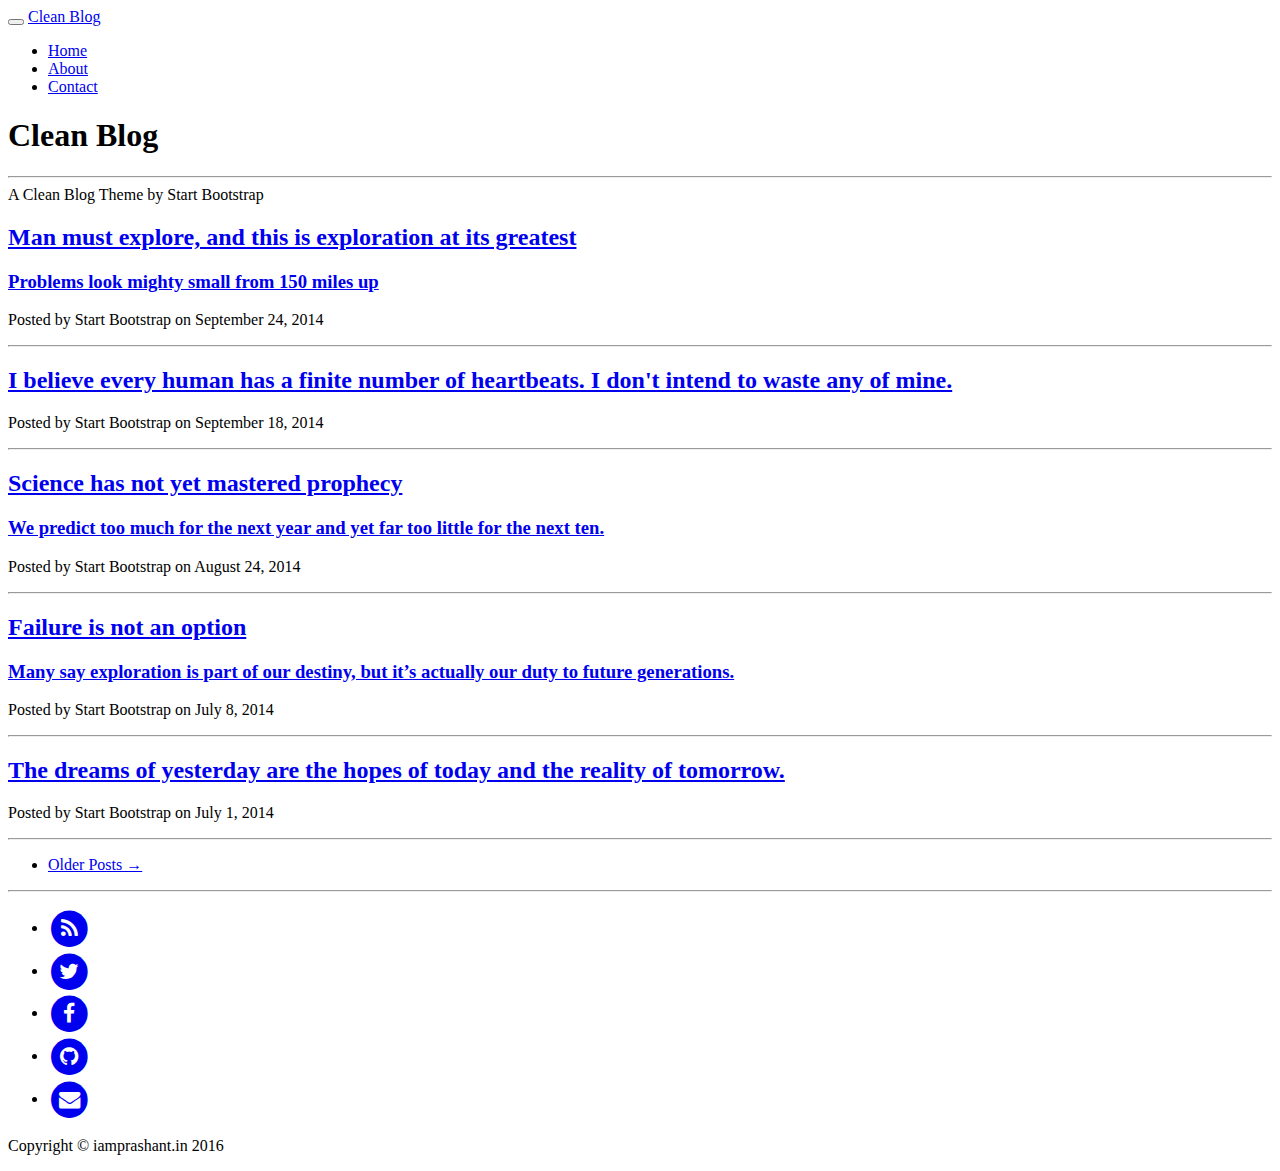
==== index.html @ 158d16aa "started with jekll" ====
<!DOCTYPE html>
<html lang="en">

<head>

    <meta charset="utf-8">
    <meta http-equiv="X-UA-Compatible" content="IE=edge">
    <meta name="viewport" content="width=device-width, initial-scale=1">
    <meta name="description" content="Write your site description here. It will be used as your sites meta description as well!">

    <title>Clean Blog</title>

    <link rel="canonical" href="http://iamprashant.in/iamprashant.github.io/">

    <!-- Bootstrap Core CSS -->
    <link rel="stylesheet" href="/iamprashant.github.io/css/bootstrap.min.css">

    <!-- Custom CSS -->
    <link rel="stylesheet" href="/iamprashant.github.io/css/clean-blog.css">

    <!-- Pygments Github CSS -->
    <link rel="stylesheet" href="/iamprashant.github.io/css/syntax.css">

    <!-- Custom Fonts -->
    <link href="//maxcdn.bootstrapcdn.com/font-awesome/4.3.0/css/font-awesome.min.css" rel="stylesheet" type="text/css">
    <link href='//fonts.googleapis.com/css?family=Lora:400,700,400italic,700italic' rel='stylesheet' type='text/css'>
    <link href='//fonts.googleapis.com/css?family=Open+Sans:300italic,400italic,600italic,700italic,800italic,400,300,600,700,800' rel='stylesheet' type='text/css'>

    <!-- HTML5 Shim and Respond.js IE8 support of HTML5 elements and media queries -->
    <!-- WARNING: Respond.js doesn't work if you view the page via file:// -->
    <!--[if lt IE 9]>
        <script src="https://oss.maxcdn.com/libs/html5shiv/3.7.0/html5shiv.js"></script>
        <script src="https://oss.maxcdn.com/libs/respond.js/1.4.2/respond.min.js"></script>
    <![endif]-->

    <link type="application/atom+xml" rel="alternate" href="http://iamprashant.in/feed.xml" title="" />

</head>


<body>

    <!-- Navigation -->
<nav class="navbar navbar-default navbar-custom navbar-fixed-top">
    <div class="container-fluid">
        <!-- Brand and toggle get grouped for better mobile display -->
        <div class="navbar-header page-scroll">
            <button type="button" class="navbar-toggle" data-toggle="collapse" data-target="#bs-example-navbar-collapse-1">
                <span class="sr-only">Toggle navigation</span>
                <span class="icon-bar"></span>
                <span class="icon-bar"></span>
                <span class="icon-bar"></span>
            </button>
            <a class="navbar-brand" href="/iamprashant.github.io/">Clean Blog</a>
        </div>

        <!-- Collect the nav links, forms, and other content for toggling -->
        <div class="collapse navbar-collapse" id="bs-example-navbar-collapse-1">
            <ul class="nav navbar-nav navbar-right">
                <li>
                    <a href="/iamprashant.github.io/">Home</a>
                </li>
                
				
                <li>
                    <a href="/iamprashant.github.io/about/">About</a>
                </li>
				
                
				
                <li>
                    <a href="/iamprashant.github.io/contact/">Contact</a>
                </li>
				
                
            </ul>
        </div>
        <!-- /.navbar-collapse -->
    </div>
    <!-- /.container -->
</nav>


    <!-- Page Header -->
<header class="intro-header" style="background-image: url('/iamprashant.github.io/img/home-bg.jpg')">
    <div class="container">
        <div class="row">
            <div class="col-lg-8 col-lg-offset-2 col-md-10 col-md-offset-1">
                <div class="site-heading">
                    <h1>Clean Blog</h1>
                    <hr class="small">
                    <span class="subheading">A Clean Blog Theme by Start Bootstrap</span>
                </div>
            </div>
        </div>
    </div>
</header>

<!-- Main Content -->
<div class="container">
	<div class="row">
		<div class="col-lg-8 col-lg-offset-2 col-md-10 col-md-offset-1">
			
<div class="post-preview">
    <a href="/iamprashant.github.io/2014/09/24/man-must-explore/">
        <h2 class="post-title">            Man must explore, and this is exploration at its greatest
        </h2>
        
        <h3 class="post-subtitle">
            Problems look mighty small from 150 miles up
        </h3>
        
    </a>
    <p class="post-meta">Posted by Start Bootstrap on September 24, 2014</p>
</div>
<hr>

<div class="post-preview">
    <a href="/iamprashant.github.io/2014/09/18/i-believe/">
        <h2 class="post-title">            I believe every human has a finite number of heartbeats. I don't intend to waste any of mine.
        </h2>
        
    </a>
    <p class="post-meta">Posted by Start Bootstrap on September 18, 2014</p>
</div>
<hr>

<div class="post-preview">
    <a href="/iamprashant.github.io/2014/08/24/science-has-not-yet-mastered-prophecy/">
        <h2 class="post-title">            Science has not yet mastered prophecy
        </h2>
        
        <h3 class="post-subtitle">
            We predict too much for the next year and yet far too little for the next ten.
        </h3>
        
    </a>
    <p class="post-meta">Posted by Start Bootstrap on August 24, 2014</p>
</div>
<hr>

<div class="post-preview">
    <a href="/iamprashant.github.io/2014/07/08/failure-is-not-an-option/">
        <h2 class="post-title">            Failure is not an option
        </h2>
        
        <h3 class="post-subtitle">
            Many say exploration is part of our destiny, but it’s actually our duty to future generations.
        </h3>
        
    </a>
    <p class="post-meta">Posted by Start Bootstrap on July 8, 2014</p>
</div>
<hr>

<div class="post-preview">
    <a href="/iamprashant.github.io/2014/07/01/dreams/">
        <h2 class="post-title">            The dreams of yesterday are the hopes of today and the reality of tomorrow.
        </h2>
        
    </a>
    <p class="post-meta">Posted by Start Bootstrap on July 1, 2014</p>
</div>
<hr>


<!-- Pager -->

<ul class="pager">
    
    
    <li class="next">
        <a href="/iamprashant.github.io/page2">Older Posts &rarr;</a>
    </li>
    
</ul>


		</div>
	</div>
</div>

<hr>


    <!-- Footer -->
<footer>
    <div class="container">
        <div class="row">
            <div class="col-lg-8 col-lg-offset-2 col-md-10 col-md-offset-1">
                <ul class="list-inline text-center">
                    <li>
                        <a href="/iamprashant.github.io/feed.xml">
                            <span class="fa-stack fa-lg">
                                <i class="fa fa-circle fa-stack-2x"></i>
                                <i class="fa fa-rss fa-stack-1x fa-inverse"></i>
                            </span>
                        </a>
                    </li>
                    
                    <li>
                        <a href="https://twitter.com/prashant10292">
                            <span class="fa-stack fa-lg">
                                <i class="fa fa-circle fa-stack-2x"></i>
                                <i class="fa fa-twitter fa-stack-1x fa-inverse"></i>
                            </span>
                        </a>
                    </li>
                    
                    
                    <li>
                        <a href="https://www.facebook.com/prashant10292">
                            <span class="fa-stack fa-lg">
                                <i class="fa fa-circle fa-stack-2x"></i>
                                <i class="fa fa-facebook fa-stack-1x fa-inverse"></i>
                            </span>
                        </a>
                    </li>
                    
                    
                    <li>
                        <a href="https://github.com/iamprashant">
                            <span class="fa-stack fa-lg">
                                <i class="fa fa-circle fa-stack-2x"></i>
                                <i class="fa fa-github fa-stack-1x fa-inverse"></i>
                            </span>
                        </a>
                    </li>
                    
                    
                    <li>
                        <a href="mailto:me@iamprashant.in">
                            <span class="fa-stack fa-lg">
                                <i class="fa fa-circle fa-stack-2x"></i>
                                <i class="fa fa-envelope fa-stack-1x fa-inverse"></i>
                            </span>
                        </a>
                    </li>
                    
                </ul>
                <p class="copyright text-muted">Copyright &copy; iamprashant.in 2016</p>
            </div>
        </div>
    </div>
</footer>

<!-- jQuery -->
<script src="/iamprashant.github.io/js/jquery.min.js "></script>

<!-- Bootstrap Core JavaScript -->
<script src="/iamprashant.github.io/js/bootstrap.min.js "></script>

<!-- Custom Theme JavaScript -->
<script src="/iamprashant.github.io/js/clean-blog.min.js "></script>


</body>

</html>
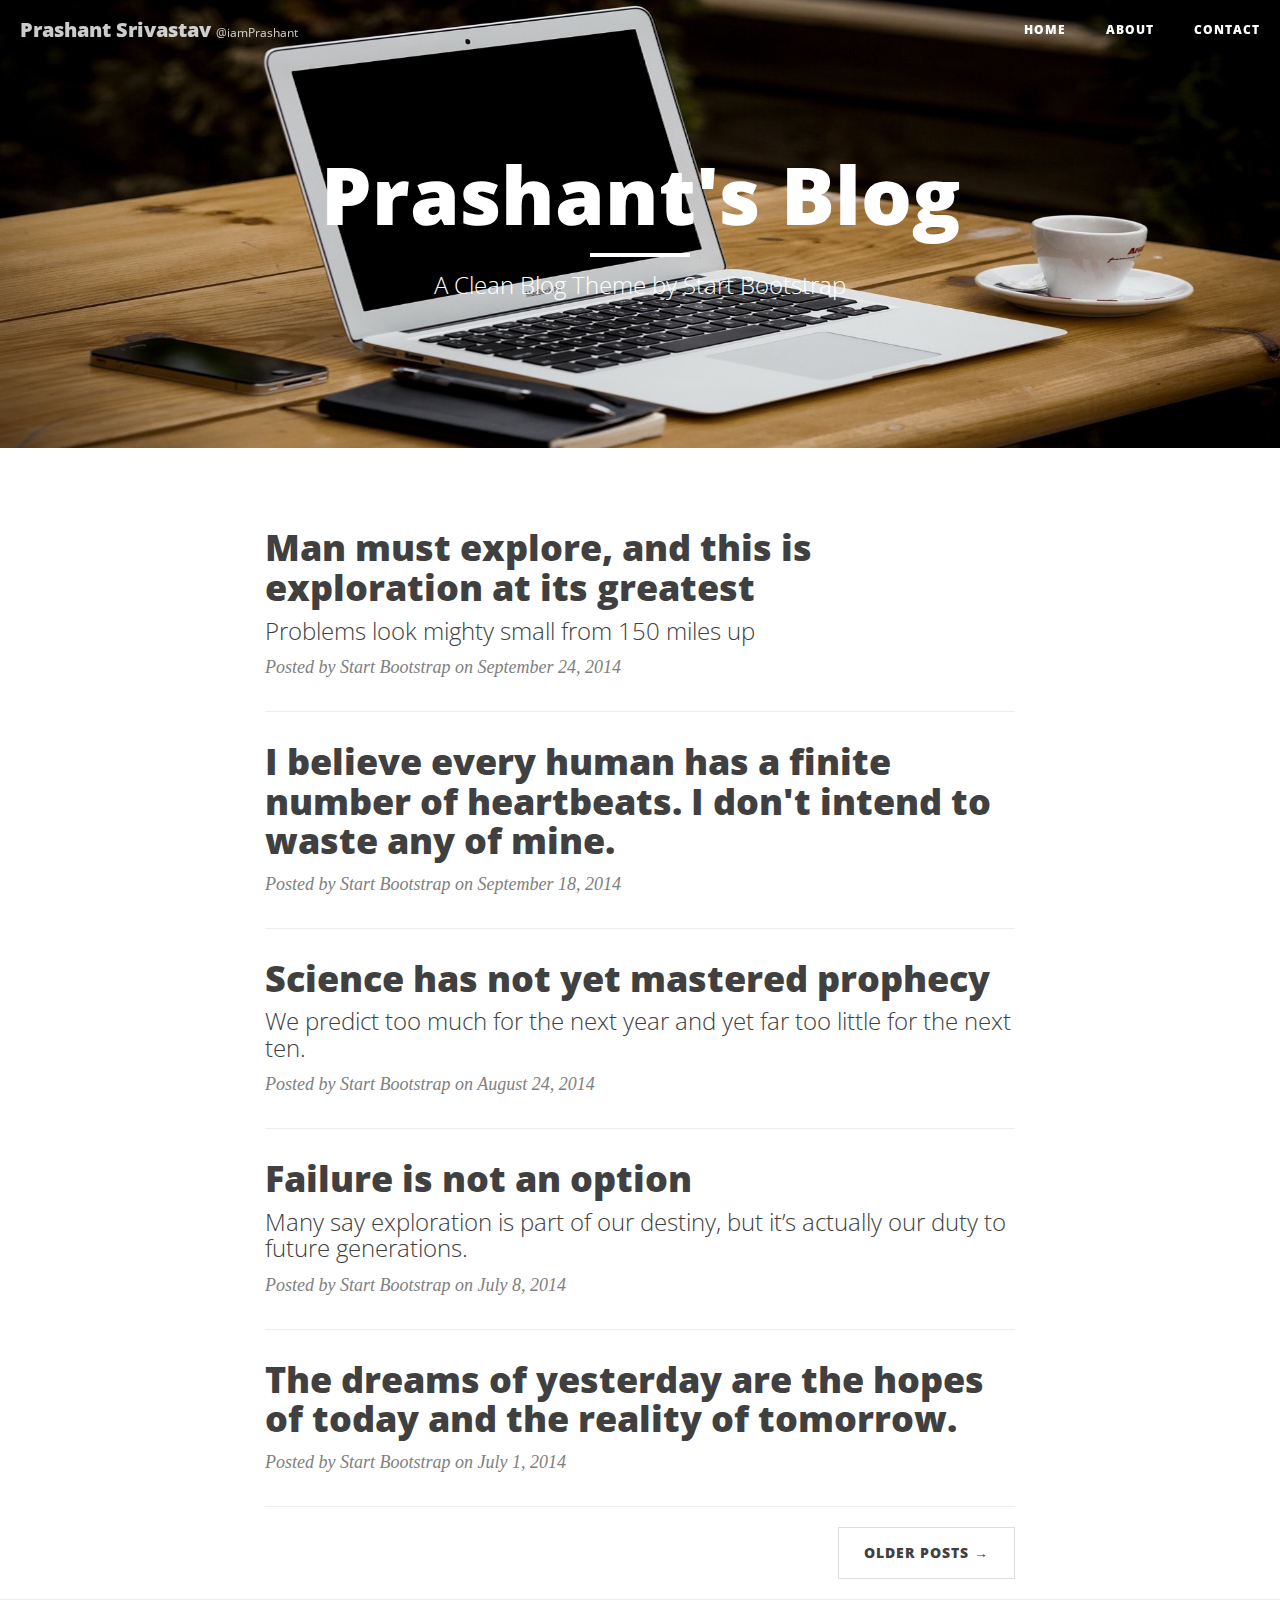
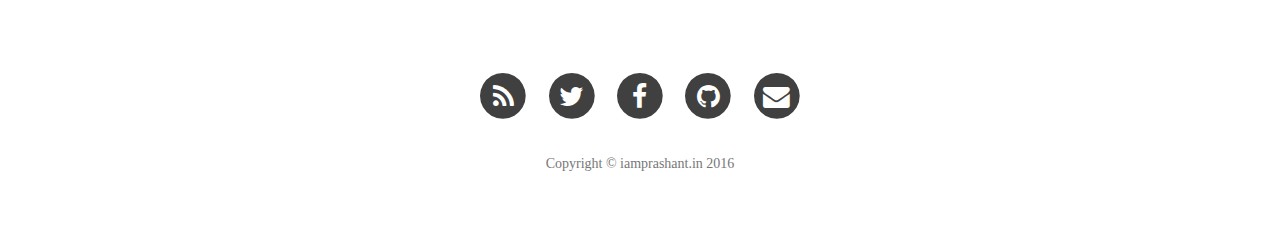
==== commit b0a0dd98: "added init" ====
--- a/index.html
+++ b/index.html
@@ -8,24 +8,24 @@
     <meta name="viewport" content="width=device-width, initial-scale=1">
     <meta name="description" content="Write your site description here. It will be used as your sites meta description as well!">
 
-    <title>Clean Blog</title>
-
-    <link rel="canonical" href="http://iamprashant.in/iamprashant.github.io/">
-
+    <title>Prashant's Blog</title>
+
+    <link rel="canonical" href="http://iamprashant.in/">
+
+    
     <!-- Bootstrap Core CSS -->
-    <link rel="stylesheet" href="/iamprashant.github.io/css/bootstrap.min.css">
+    <link href="https://maxcdn.bootstrapcdn.com/bootstrap/3.3.6/css/bootstrap.min.css" rel="stylesheet">
 
     <!-- Custom CSS -->
-    <link rel="stylesheet" href="/iamprashant.github.io/css/clean-blog.css">
+    <link rel="stylesheet" href="/css/clean-blog.css">
 
     <!-- Pygments Github CSS -->
-    <link rel="stylesheet" href="/iamprashant.github.io/css/syntax.css">
+    <link rel="stylesheet" href="/css/syntax.css">
 
     <!-- Custom Fonts -->
     <link href="//maxcdn.bootstrapcdn.com/font-awesome/4.3.0/css/font-awesome.min.css" rel="stylesheet" type="text/css">
-    <link href='//fonts.googleapis.com/css?family=Lora:400,700,400italic,700italic' rel='stylesheet' type='text/css'>
-    <link href='//fonts.googleapis.com/css?family=Open+Sans:300italic,400italic,600italic,700italic,800italic,400,300,600,700,800' rel='stylesheet' type='text/css'>
-
+    <link href="http://fonts.googleapis.com/css?family=Montserrat:400,700" rel="stylesheet" type="text/css">
+    <link href="http://fonts.googleapis.com/css?family=Open+Sans:300,400italic,700italic,400,700" rel="stylesheet" type="text/css">
     <!-- HTML5 Shim and Respond.js IE8 support of HTML5 elements and media queries -->
     <!-- WARNING: Respond.js doesn't work if you view the page via file:// -->
     <!--[if lt IE 9]>
@@ -51,25 +51,25 @@
                 <span class="icon-bar"></span>
                 <span class="icon-bar"></span>
             </button>
-            <a class="navbar-brand" href="/iamprashant.github.io/">Clean Blog</a>
+            <a class="navbar-brand" href="/" style="font-size: 1em">Prashant Srivastav <small style="font-weight: normal;font-size: 60%">@iamPrashant</small></a>
         </div>
 
         <!-- Collect the nav links, forms, and other content for toggling -->
         <div class="collapse navbar-collapse" id="bs-example-navbar-collapse-1">
             <ul class="nav navbar-nav navbar-right">
                 <li>
-                    <a href="/iamprashant.github.io/">Home</a>
+                    <a href="/">Home</a>
                 </li>
                 
 				
                 <li>
-                    <a href="/iamprashant.github.io/about/">About</a>
+                    <a href="/about/">About</a>
                 </li>
 				
                 
 				
                 <li>
-                    <a href="/iamprashant.github.io/contact/">Contact</a>
+                    <a href="/contact/">Contact</a>
                 </li>
 				
                 
@@ -82,12 +82,12 @@
 
 
     <!-- Page Header -->
-<header class="intro-header" style="background-image: url('/iamprashant.github.io/img/home-bg.jpg')">
+<header class="intro-header" style="background-image: url('/img/home-bg.jpg')">
     <div class="container">
         <div class="row">
             <div class="col-lg-8 col-lg-offset-2 col-md-10 col-md-offset-1">
                 <div class="site-heading">
-                    <h1>Clean Blog</h1>
+                    <h1>Prashant's Blog</h1>
                     <hr class="small">
                     <span class="subheading">A Clean Blog Theme by Start Bootstrap</span>
                 </div>
@@ -102,7 +102,7 @@
 		<div class="col-lg-8 col-lg-offset-2 col-md-10 col-md-offset-1">
 			
 <div class="post-preview">
-    <a href="/iamprashant.github.io/2014/09/24/man-must-explore/">
+    <a href="/2014/09/24/man-must-explore/">
         <h2 class="post-title">            Man must explore, and this is exploration at its greatest
         </h2>
         
@@ -116,7 +116,7 @@
 <hr>
 
 <div class="post-preview">
-    <a href="/iamprashant.github.io/2014/09/18/i-believe/">
+    <a href="/2014/09/18/i-believe/">
         <h2 class="post-title">            I believe every human has a finite number of heartbeats. I don't intend to waste any of mine.
         </h2>
         
@@ -126,7 +126,7 @@
 <hr>
 
 <div class="post-preview">
-    <a href="/iamprashant.github.io/2014/08/24/science-has-not-yet-mastered-prophecy/">
+    <a href="/2014/08/24/science-has-not-yet-mastered-prophecy/">
         <h2 class="post-title">            Science has not yet mastered prophecy
         </h2>
         
@@ -140,7 +140,7 @@
 <hr>
 
 <div class="post-preview">
-    <a href="/iamprashant.github.io/2014/07/08/failure-is-not-an-option/">
+    <a href="/2014/07/08/failure-is-not-an-option/">
         <h2 class="post-title">            Failure is not an option
         </h2>
         
@@ -154,7 +154,7 @@
 <hr>
 
 <div class="post-preview">
-    <a href="/iamprashant.github.io/2014/07/01/dreams/">
+    <a href="/2014/07/01/dreams/">
         <h2 class="post-title">            The dreams of yesterday are the hopes of today and the reality of tomorrow.
         </h2>
         
@@ -170,7 +170,7 @@
     
     
     <li class="next">
-        <a href="/iamprashant.github.io/page2">Older Posts &rarr;</a>
+        <a href="/page2">Older Posts &rarr;</a>
     </li>
     
 </ul>
@@ -190,7 +190,7 @@
             <div class="col-lg-8 col-lg-offset-2 col-md-10 col-md-offset-1">
                 <ul class="list-inline text-center">
                     <li>
-                        <a href="/iamprashant.github.io/feed.xml">
+                        <a href="/feed.xml">
                             <span class="fa-stack fa-lg">
                                 <i class="fa fa-circle fa-stack-2x"></i>
                                 <i class="fa fa-rss fa-stack-1x fa-inverse"></i>
@@ -243,15 +243,14 @@
         </div>
     </div>
 </footer>
-
-<!-- jQuery -->
-<script src="/iamprashant.github.io/js/jquery.min.js "></script>
-
-<!-- Bootstrap Core JavaScript -->
-<script src="/iamprashant.github.io/js/bootstrap.min.js "></script>
+    <!-- jQuery -->
+    <script src="https://cdnjs.cloudflare.com/ajax/libs/jquery/2.2.1/jquery.min.js"></script>
+
+    <!-- Bootstrap Core JavaScript -->
+    <script src="https://maxcdn.bootstrapcdn.com/bootstrap/3.3.6/js/bootstrap.min.js"></script>
 
 <!-- Custom Theme JavaScript -->
-<script src="/iamprashant.github.io/js/clean-blog.min.js "></script>
+<script src="/js/clean-blog.min.js "></script>
 
 
 </body>
--- a/css/clean-blog.css
+++ b/css/clean-blog.css
@@ -0,0 +1,403 @@
+/*!
+ * Clean Blog v1.0.0 (http://startbootstrap.com)
+ * Copyright 2015 Start Bootstrap
+ * Licensed under Apache 2.0 (https://github.com/IronSummitMedia/startbootstrap/blob/gh-pages/LICENSE)
+ */
+
+body {
+  font-family: 'Lora', 'Times New Roman', serif;
+  font-size: 20px;
+  color: #404040;
+}
+p {
+  line-height: 1.5;
+  margin: 30px 0;
+}
+p a {
+  text-decoration: underline;
+}
+h1,
+h2,
+h3,
+h4,
+h5,
+h6 {
+  font-family: 'Open Sans', 'Helvetica Neue', Helvetica, Arial, sans-serif;
+  font-weight: 800;
+}
+a {
+  color: #404040;
+}
+a:hover,
+a:focus {
+  color: #0085a1;
+}
+a img:hover,
+a img:focus {
+  cursor: zoom-in;
+}
+blockquote {
+  color: #808080;
+  font-style: italic;
+}
+hr.small {
+  max-width: 100px;
+  margin: 15px auto;
+  border-width: 4px;
+  border-color: white;
+}
+.navbar-custom {
+  background: white;
+  position: absolute;
+  top: 0;
+  left: 0;
+  width: 100%;
+  z-index: 3;
+  font-family: 'Open Sans', 'Helvetica Neue', Helvetica, Arial, sans-serif;
+}
+.navbar-custom .navbar-brand {
+  font-weight: 800;
+}
+.navbar-custom .nav li a {
+  text-transform: uppercase;
+  font-size: 12px;
+  font-weight: 800;
+  letter-spacing: 1px;
+}
+@media only screen and (min-width: 768px) {
+  .navbar-custom {
+    background: transparent;
+    border-bottom: 1px solid transparent;
+  }
+  .navbar-custom .navbar-brand {
+    color: white;
+    padding: 20px;
+  }
+  .navbar-custom .navbar-brand:hover,
+  .navbar-custom .navbar-brand:focus {
+    color: rgba(255, 255, 255, 0.8);
+  }
+  .navbar-custom .nav li a {
+    color: white;
+    padding: 20px;
+  }
+  .navbar-custom .nav li a:hover,
+  .navbar-custom .nav li a:focus {
+    color: rgba(255, 255, 255, 0.8);
+  }
+}
+@media only screen and (min-width: 1170px) {
+  .navbar-custom {
+    -webkit-transition: background-color 0.3s;
+    -moz-transition: background-color 0.3s;
+    transition: background-color 0.3s;
+    /* Force Hardware Acceleration in WebKit */
+    -webkit-transform: translate3d(0, 0, 0);
+    -moz-transform: translate3d(0, 0, 0);
+    -ms-transform: translate3d(0, 0, 0);
+    -o-transform: translate3d(0, 0, 0);
+    transform: translate3d(0, 0, 0);
+    -webkit-backface-visibility: hidden;
+    backface-visibility: hidden;
+  }
+  .navbar-custom.is-fixed {
+    /* when the user scrolls down, we hide the header right above the viewport */
+    position: fixed;
+    top: -61px;
+    background-color: rgba(255, 255, 255, 0.9);
+    border-bottom: 1px solid #f2f2f2;
+    -webkit-transition: -webkit-transform 0.3s;
+    -moz-transition: -moz-transform 0.3s;
+    transition: transform 0.3s;
+  }
+  .navbar-custom.is-fixed .navbar-brand {
+    color: #404040;
+  }
+  .navbar-custom.is-fixed .navbar-brand:hover,
+  .navbar-custom.is-fixed .navbar-brand:focus {
+    color: #0085a1;
+  }
+  .navbar-custom.is-fixed .nav li a {
+    color: #404040;
+  }
+  .navbar-custom.is-fixed .nav li a:hover,
+  .navbar-custom.is-fixed .nav li a:focus {
+    color: #0085a1;
+  }
+  .navbar-custom.is-visible {
+    /* if the user changes the scrolling direction, we show the header */
+    -webkit-transform: translate3d(0, 100%, 0);
+    -moz-transform: translate3d(0, 100%, 0);
+    -ms-transform: translate3d(0, 100%, 0);
+    -o-transform: translate3d(0, 100%, 0);
+    transform: translate3d(0, 100%, 0);
+  }
+}
+.intro-header {
+  background: no-repeat center center;
+  background-color: #808080;
+  background-attachment: scroll;
+  -webkit-background-size: cover;
+  -moz-background-size: cover;
+  background-size: cover;
+  -o-background-size: cover;
+  margin-bottom: 50px;
+}
+.intro-header .site-heading,
+.intro-header .post-heading,
+.intro-header .page-heading {
+  padding: 100px 0 50px;
+  color: white;
+}
+@media only screen and (min-width: 768px) {
+  .intro-header .site-heading,
+  .intro-header .post-heading,
+  .intro-header .page-heading {
+    padding: 150px 0;
+  }
+}
+.intro-header .site-heading,
+.intro-header .page-heading {
+  text-align: center;
+}
+.intro-header .site-heading h1,
+.intro-header .page-heading h1 {
+  margin-top: 0;
+  font-size: 50px;
+}
+.intro-header .site-heading .subheading,
+.intro-header .page-heading .subheading {
+  font-size: 24px;
+  line-height: 1.1;
+  display: block;
+  font-family: 'Open Sans', 'Helvetica Neue', Helvetica, Arial, sans-serif;
+  font-weight: 300;
+  margin: 10px 0 0;
+}
+@media only screen and (min-width: 768px) {
+  .intro-header .site-heading h1,
+  .intro-header .page-heading h1 {
+    font-size: 80px;
+  }
+}
+.intro-header .post-heading h1 {
+  font-size: 35px;
+}
+.intro-header .post-heading .subheading,
+.intro-header .post-heading .meta {
+  line-height: 1.1;
+  display: block;
+}
+.intro-header .post-heading .subheading {
+  font-family: 'Open Sans', 'Helvetica Neue', Helvetica, Arial, sans-serif;
+  font-size: 24px;
+  margin: 10px 0 30px;
+  font-weight: 600;
+}
+.intro-header .post-heading .meta {
+  font-family: 'Lora', 'Times New Roman', serif;
+  font-style: italic;
+  font-weight: 300;
+  font-size: 20px;
+}
+.intro-header .post-heading .meta a {
+  color: white;
+}
+@media only screen and (min-width: 768px) {
+  .intro-header .post-heading h1 {
+    font-size: 55px;
+  }
+  .intro-header .post-heading .subheading {
+    font-size: 30px;
+  }
+}
+.post-preview > a {
+  color: #404040;
+}
+.post-preview > a:hover,
+.post-preview > a:focus {
+  text-decoration: none;
+  color: #0085a1;
+}
+.post-preview > a > .post-title {
+  font-size: 30px;
+  margin-top: 30px;
+  margin-bottom: 10px;
+}
+.post-preview > a > .post-subtitle {
+  margin: 0;
+  font-weight: 300;
+  margin-bottom: 10px;
+}
+.post-preview > .post-meta {
+  color: #808080;
+  font-size: 18px;
+  font-style: italic;
+  margin-top: 0;
+}
+.post-preview > .post-meta > a {
+  text-decoration: none;
+  color: #404040;
+}
+.post-preview > .post-meta > a:hover,
+.post-preview > .post-meta > a:focus {
+  color: #0085a1;
+  text-decoration: underline;
+}
+@media only screen and (min-width: 768px) {
+  .post-preview > a > .post-title {
+    font-size: 36px;
+  }
+}
+.section-heading {
+  font-size: 36px;
+  margin-top: 60px;
+  font-weight: 700;
+}
+.caption {
+  text-align: center;
+  font-size: 14px;
+  padding: 10px;
+  font-style: italic;
+  margin: 0;
+  display: block;
+  border-bottom-right-radius: 5px;
+  border-bottom-left-radius: 5px;
+}
+footer {
+  padding: 50px 0 65px;
+}
+footer .list-inline {
+  margin: 0;
+  padding: 0;
+}
+footer .copyright {
+  font-size: 14px;
+  text-align: center;
+  margin-bottom: 0;
+}
+.floating-label-form-group {
+  font-size: 14px;
+  position: relative;
+  margin-bottom: 0;
+  padding-bottom: 0.5em;
+  border-bottom: 1px solid #eeeeee;
+}
+.floating-label-form-group input,
+.floating-label-form-group textarea {
+  z-index: 1;
+  position: relative;
+  padding-right: 0;
+  padding-left: 0;
+  border: none;
+  border-radius: 0;
+  font-size: 1.5em;
+  background: none;
+  box-shadow: none !important;
+  resize: none;
+}
+.floating-label-form-group label {
+  display: block;
+  z-index: 0;
+  position: relative;
+  top: 2em;
+  margin: 0;
+  font-size: 0.85em;
+  line-height: 1.764705882em;
+  vertical-align: middle;
+  vertical-align: baseline;
+  opacity: 0;
+  -webkit-transition: top 0.3s ease,opacity 0.3s ease;
+  -moz-transition: top 0.3s ease,opacity 0.3s ease;
+  -ms-transition: top 0.3s ease,opacity 0.3s ease;
+  transition: top 0.3s ease,opacity 0.3s ease;
+}
+.floating-label-form-group::not(:first-child) {
+  padding-left: 14px;
+  border-left: 1px solid #eeeeee;
+}
+.floating-label-form-group-with-value label {
+  top: 0;
+  opacity: 1;
+}
+.floating-label-form-group-with-focus label {
+  color: #0085a1;
+}
+form .row:first-child .floating-label-form-group {
+  border-top: 1px solid #eeeeee;
+}
+.btn {
+  font-family: 'Open Sans', 'Helvetica Neue', Helvetica, Arial, sans-serif;
+  text-transform: uppercase;
+  font-size: 14px;
+  font-weight: 800;
+  letter-spacing: 1px;
+  border-radius: 0;
+  padding: 15px 25px;
+}
+.btn-lg {
+  font-size: 16px;
+  padding: 25px 35px;
+}
+.btn-default:hover,
+.btn-default:focus {
+  background-color: #0085a1;
+  border: 1px solid #0085a1;
+  color: white;
+}
+.pager {
+  margin: 20px 0 0;
+}
+.pager li > a,
+.pager li > span {
+  font-family: 'Open Sans', 'Helvetica Neue', Helvetica, Arial, sans-serif;
+  text-transform: uppercase;
+  font-size: 14px;
+  font-weight: 800;
+  letter-spacing: 1px;
+  padding: 10px 5px;
+  background-color: white;
+  border-radius: 0;
+}
+@media only screen and (min-width: 768px) {
+  .pager li > a,
+  .pager li > span {
+    font-size: 14px;
+    padding: 15px 25px;
+  }
+}
+.pager li > a:hover,
+.pager li > a:focus {
+  color: white;
+  background-color: #0085a1;
+  border: 1px solid #0085a1;
+}
+.pager .disabled > a,
+.pager .disabled > a:hover,
+.pager .disabled > a:focus,
+.pager .disabled > span {
+  color: #808080;
+  background-color: #404040;
+  cursor: not-allowed;
+}
+::-moz-selection {
+  color: white;
+  text-shadow: none;
+  background: #0085a1;
+}
+::selection {
+  color: white;
+  text-shadow: none;
+  background: #0085a1;
+}
+img::selection {
+  color: white;
+  background: transparent;
+}
+img::-moz-selection {
+  color: white;
+  background: transparent;
+}
+body {
+  webkit-tap-highlight-color: #0085a1;
+}
--- a/css/syntax.css
+++ b/css/syntax.css
@@ -0,0 +1,84 @@
+/* to make lines scroll instead of wrap */
+/* from http://stackoverflow.com/a/23393920 */
+
+.highlight pre code * {
+  white-space: nowrap;    // this sets all children inside to nowrap
+}
+
+.highlight pre {
+  overflow-x: auto;       // this sets the scrolling in x
+}
+
+.highlight pre code {
+  white-space: pre;       // forces <code> to respect <pre> formatting
+}
+
+
+/*
+ * GitHub style for Pygments syntax highlighter, for use with Jekyll
+ * Courtesy of GitHub.com
+ */
+
+.highlight pre, pre, .highlight .hll { background-color: #f8f8f8; border: 1px solid #ccc; padding: 6px 10px; border-radius: 3px; }
+.highlight .c { color: #999988; font-style: italic; }
+.highlight .err { color: #a61717; background-color: #e3d2d2; }
+.highlight .k { font-weight: bold; }
+.highlight .o { font-weight: bold; }
+.highlight .cm { color: #999988; font-style: italic; }
+.highlight .cp { color: #999999; font-weight: bold; }
+.highlight .c1 { color: #999988; font-style: italic; }
+.highlight .cs { color: #999999; font-weight: bold; font-style: italic; }
+.highlight .gd { color: #000000; background-color: #ffdddd; }
+.highlight .gd .x { color: #000000; background-color: #ffaaaa; }
+.highlight .ge { font-style: italic; }
+.highlight .gr { color: #aa0000; }
+.highlight .gh { color: #999999; }
+.highlight .gi { color: #000000; background-color: #ddffdd; }
+.highlight .gi .x { color: #000000; background-color: #aaffaa; }
+.highlight .go { color: #888888; }
+.highlight .gp { color: #555555; }
+.highlight .gs { font-weight: bold; }
+.highlight .gu { color: #800080; font-weight: bold; }
+.highlight .gt { color: #aa0000; }
+.highlight .kc { font-weight: bold; }
+.highlight .kd { font-weight: bold; }
+.highlight .kn { font-weight: bold; }
+.highlight .kp { font-weight: bold; }
+.highlight .kr { font-weight: bold; }
+.highlight .kt { color: #445588; font-weight: bold; }
+.highlight .m { color: #009999; }
+.highlight .s { color: #dd1144; }
+.highlight .n { color: #333333; }
+.highlight .na { color: teal; }
+.highlight .nb { color: #0086b3; }
+.highlight .nc { color: #445588; font-weight: bold; }
+.highlight .no { color: teal; }
+.highlight .ni { color: purple; }
+.highlight .ne { color: #990000; font-weight: bold; }
+.highlight .nf { color: #990000; font-weight: bold; }
+.highlight .nn { color: #555555; }
+.highlight .nt { color: navy; }
+.highlight .nv { color: teal; }
+.highlight .ow { font-weight: bold; }
+.highlight .w { color: #bbbbbb; }
+.highlight .mf { color: #009999; }
+.highlight .mh { color: #009999; }
+.highlight .mi { color: #009999; }
+.highlight .mo { color: #009999; }
+.highlight .sb { color: #dd1144; }
+.highlight .sc { color: #dd1144; }
+.highlight .sd { color: #dd1144; }
+.highlight .s2 { color: #dd1144; }
+.highlight .se { color: #dd1144; }
+.highlight .sh { color: #dd1144; }
+.highlight .si { color: #dd1144; }
+.highlight .sx { color: #dd1144; }
+.highlight .sr { color: #009926; }
+.highlight .s1 { color: #dd1144; }
+.highlight .ss { color: #990073; }
+.highlight .bp { color: #999999; }
+.highlight .vc { color: teal; }
+.highlight .vg { color: teal; }
+.highlight .vi { color: teal; }
+.highlight .il { color: #009999; }
+.highlight .gc { color: #999; background-color: #EAF2F5; }
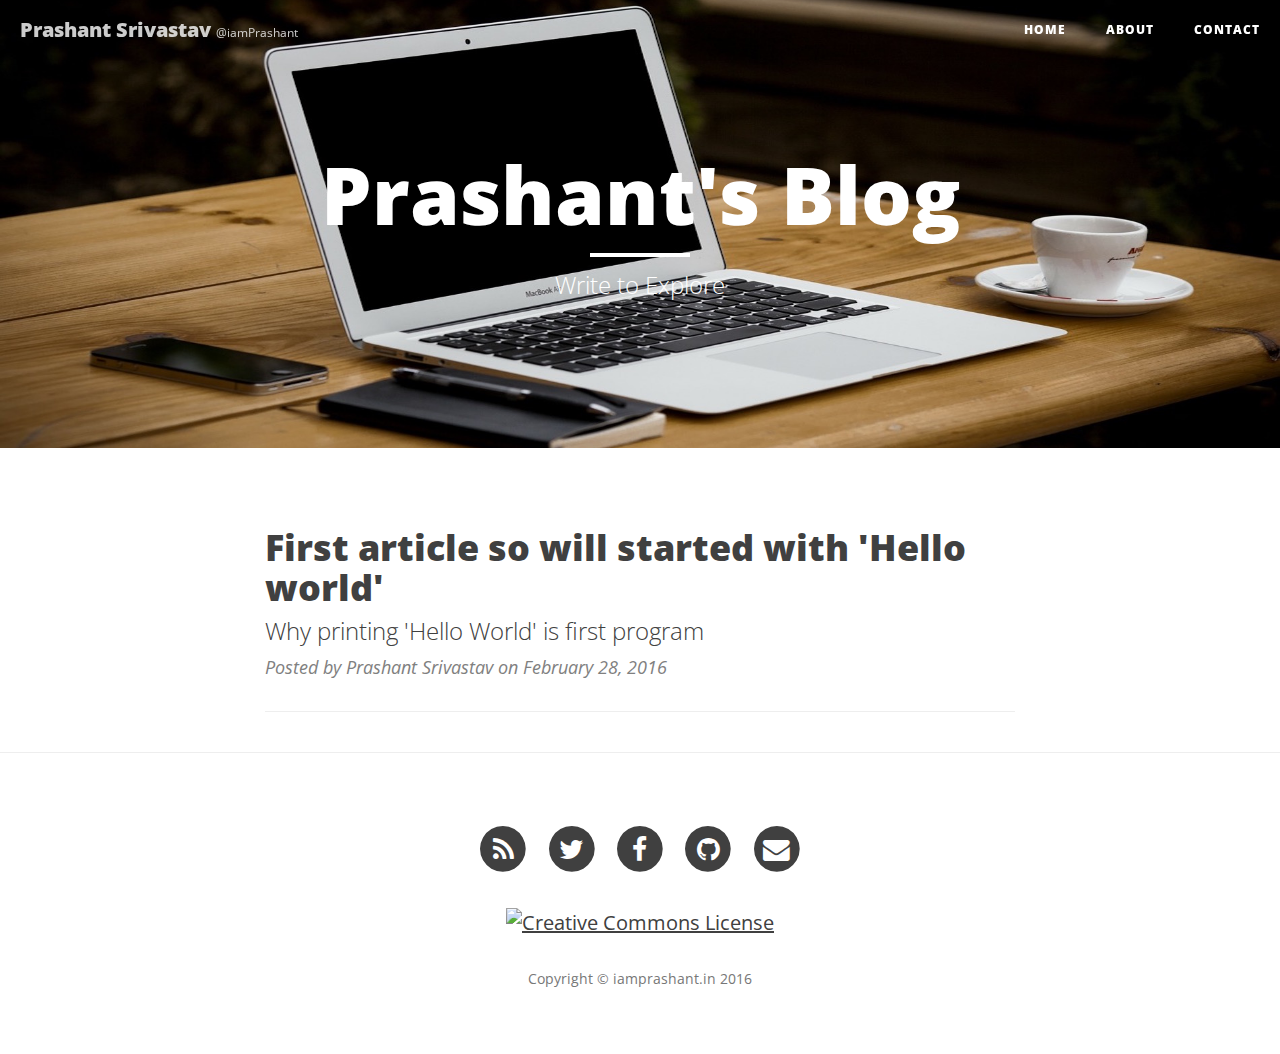
==== commit 140ddf7c: "first post" ====
--- a/index.html
+++ b/index.html
@@ -6,7 +6,7 @@
     <meta charset="utf-8">
     <meta http-equiv="X-UA-Compatible" content="IE=edge">
     <meta name="viewport" content="width=device-width, initial-scale=1">
-    <meta name="description" content="Write your site description here. It will be used as your sites meta description as well!">
+    <meta name="description" content="Technical blog, technical writing, developer says, programmer throught, thinking , development, programming ">
 
     <title>Prashant's Blog</title>
 
@@ -24,8 +24,11 @@
 
     <!-- Custom Fonts -->
     <link href="//maxcdn.bootstrapcdn.com/font-awesome/4.3.0/css/font-awesome.min.css" rel="stylesheet" type="text/css">
-    <link href="http://fonts.googleapis.com/css?family=Montserrat:400,700" rel="stylesheet" type="text/css">
-    <link href="http://fonts.googleapis.com/css?family=Open+Sans:300,400italic,700italic,400,700" rel="stylesheet" type="text/css">
+    
+
+<!-- Fonts -->
+<link href="http://fonts.googleapis.com/css?family=Montserrat:400,700" rel="stylesheet" type="text/css">
+<link href="http://fonts.googleapis.com/css?family=Open+Sans:300,400italic,700italic,400,700" rel="stylesheet" type="text/css">
     <!-- HTML5 Shim and Respond.js IE8 support of HTML5 elements and media queries -->
     <!-- WARNING: Respond.js doesn't work if you view the page via file:// -->
     <!--[if lt IE 9]>
@@ -89,7 +92,7 @@
                 <div class="site-heading">
                     <h1>Prashant's Blog</h1>
                     <hr class="small">
-                    <span class="subheading">A Clean Blog Theme by Start Bootstrap</span>
+                    <span class="subheading">Write to Explore</span>
                 </div>
             </div>
         </div>
@@ -102,78 +105,21 @@
 		<div class="col-lg-8 col-lg-offset-2 col-md-10 col-md-offset-1">
 			
 <div class="post-preview">
-    <a href="/2014/09/24/man-must-explore/">
-        <h2 class="post-title">            Man must explore, and this is exploration at its greatest
+    <a href="/2016/02/28/first-post-hello/">
+        <h2 class="post-title">            First article so will started with 'Hello world'
         </h2>
         
         <h3 class="post-subtitle">
-            Problems look mighty small from 150 miles up
+            Why printing 'Hello World' is first program
         </h3>
         
     </a>
-    <p class="post-meta">Posted by Start Bootstrap on September 24, 2014</p>
+    <p class="post-meta">Posted by Prashant Srivastav on February 28, 2016</p>
 </div>
 <hr>
 
-<div class="post-preview">
-    <a href="/2014/09/18/i-believe/">
-        <h2 class="post-title">            I believe every human has a finite number of heartbeats. I don't intend to waste any of mine.
-        </h2>
-        
-    </a>
-    <p class="post-meta">Posted by Start Bootstrap on September 18, 2014</p>
-</div>
-<hr>
-
-<div class="post-preview">
-    <a href="/2014/08/24/science-has-not-yet-mastered-prophecy/">
-        <h2 class="post-title">            Science has not yet mastered prophecy
-        </h2>
-        
-        <h3 class="post-subtitle">
-            We predict too much for the next year and yet far too little for the next ten.
-        </h3>
-        
-    </a>
-    <p class="post-meta">Posted by Start Bootstrap on August 24, 2014</p>
-</div>
-<hr>
-
-<div class="post-preview">
-    <a href="/2014/07/08/failure-is-not-an-option/">
-        <h2 class="post-title">            Failure is not an option
-        </h2>
-        
-        <h3 class="post-subtitle">
-            Many say exploration is part of our destiny, but it’s actually our duty to future generations.
-        </h3>
-        
-    </a>
-    <p class="post-meta">Posted by Start Bootstrap on July 8, 2014</p>
-</div>
-<hr>
-
-<div class="post-preview">
-    <a href="/2014/07/01/dreams/">
-        <h2 class="post-title">            The dreams of yesterday are the hopes of today and the reality of tomorrow.
-        </h2>
-        
-    </a>
-    <p class="post-meta">Posted by Start Bootstrap on July 1, 2014</p>
-</div>
-<hr>
-
 
 <!-- Pager -->
-
-<ul class="pager">
-    
-    
-    <li class="next">
-        <a href="/page2">Older Posts &rarr;</a>
-    </li>
-    
-</ul>
 
 
 		</div>
@@ -238,10 +184,15 @@
                     </li>
                     
                 </ul>
+                <p style="text-align: center;">
+                    <a rel="license" href="http://creativecommons.org/licenses/by/4.0/">
+                    <img alt="Creative Commons License" style="border-width:0; display: inherit; cursor: pointer;" src="https://i.creativecommons.org/l/by/4.0/88x31.png" /></a></p>
                 <p class="copyright text-muted">Copyright &copy; iamprashant.in 2016</p>
+
             </div>
         </div>
     </div>
+
 </footer>
     <!-- jQuery -->
     <script src="https://cdnjs.cloudflare.com/ajax/libs/jquery/2.2.1/jquery.min.js"></script>
@@ -251,6 +202,7 @@
 
 <!-- Custom Theme JavaScript -->
 <script src="/js/clean-blog.min.js "></script>
+    <script type="text/javascript" src="/js/google-analytics.js"></script>
 
 
 </body>
--- a/css/clean-blog.css
+++ b/css/clean-blog.css
@@ -5,7 +5,8 @@
  */
 
 body {
-  font-family: 'Lora', 'Times New Roman', serif;
+  font-family: "Open Sans","Helvetica Neue",Helvetica,Arial,sans-serif;
+
   font-size: 20px;
   color: #404040;
 }
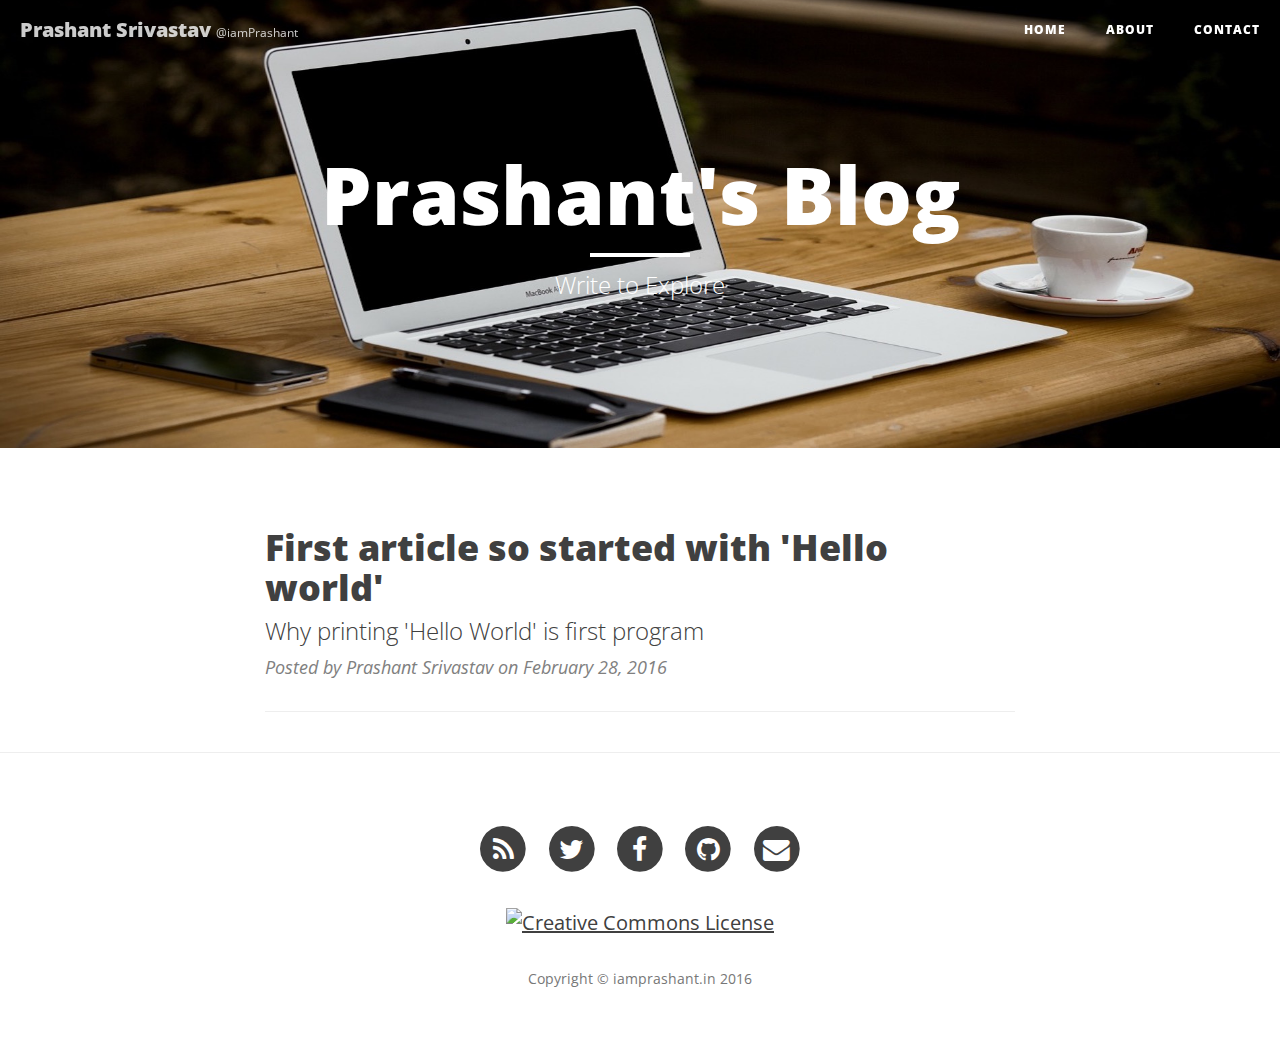
==== commit de05681f: "changed title" ====
--- a/index.html
+++ b/index.html
@@ -106,7 +106,7 @@
 			
 <div class="post-preview">
     <a href="/2016/02/28/first-post-hello/">
-        <h2 class="post-title">            First article so will started with 'Hello world'
+        <h2 class="post-title">            First article so started with 'Hello world'
         </h2>
         
         <h3 class="post-subtitle">
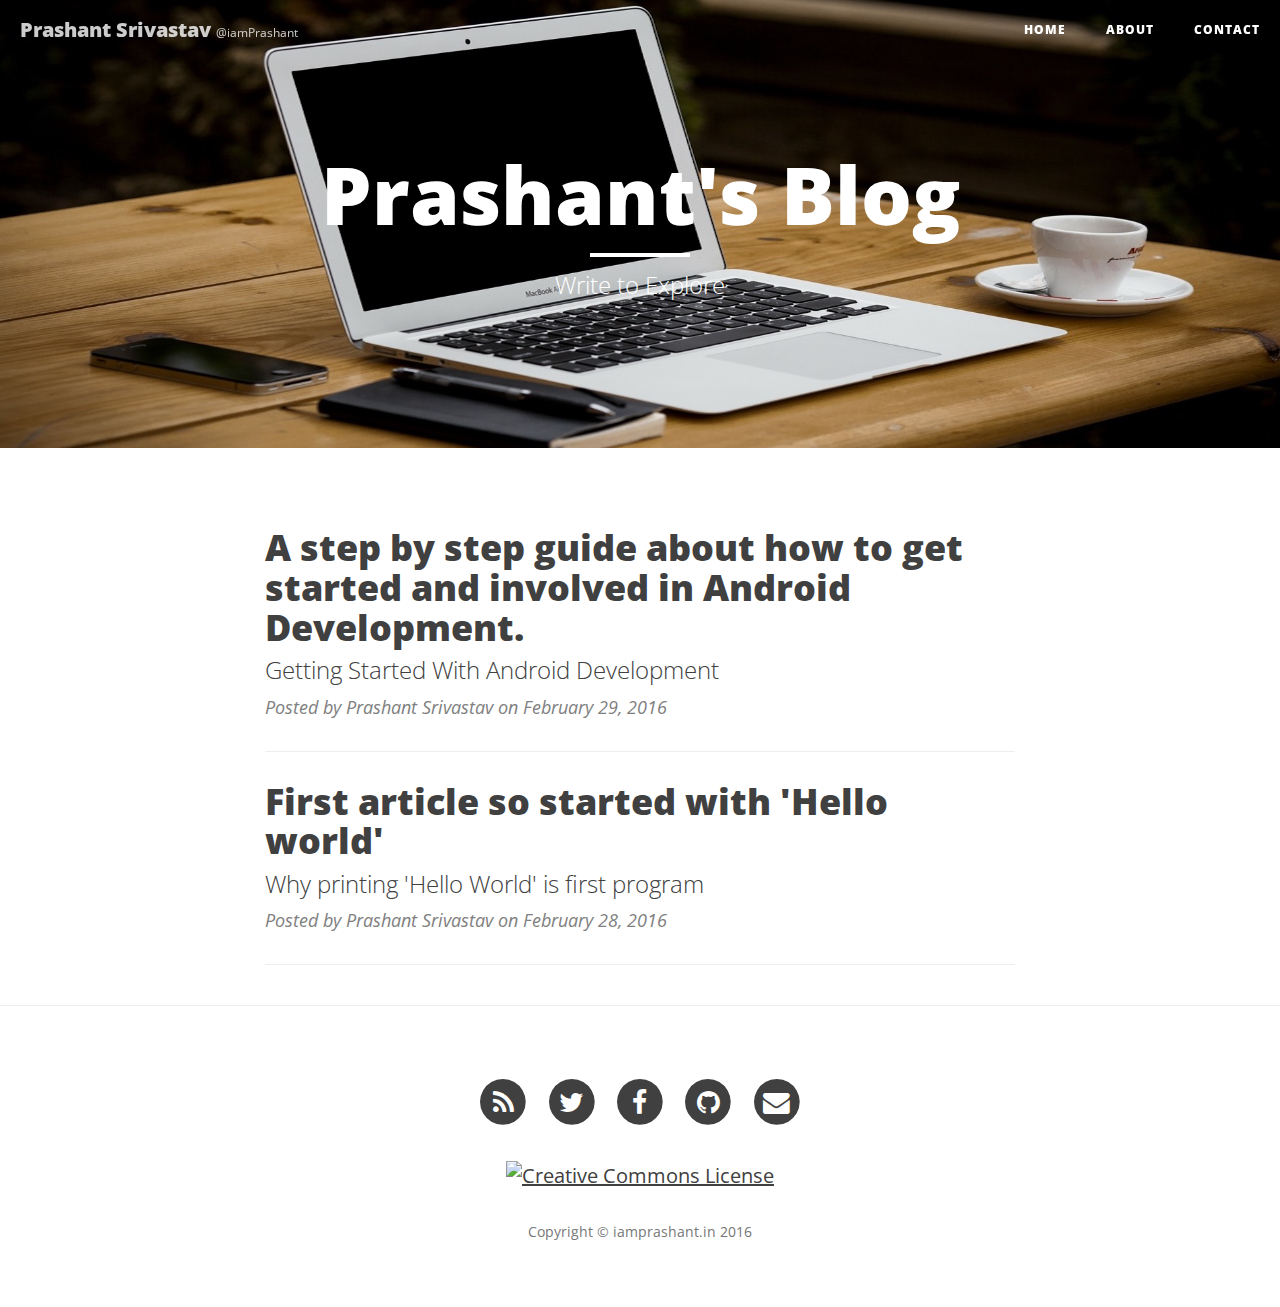
==== commit e5434d0b: "added new post" ====
--- a/index.html
+++ b/index.html
@@ -105,6 +105,20 @@
 		<div class="col-lg-8 col-lg-offset-2 col-md-10 col-md-offset-1">
 			
 <div class="post-preview">
+    <a href="/2016/02/29/getting-started-with-android/">
+        <h2 class="post-title">            A step by step guide about how to get started and involved in Android Development.
+        </h2>
+        
+        <h3 class="post-subtitle">
+            Getting Started With Android Development
+        </h3>
+        
+    </a>
+    <p class="post-meta">Posted by Prashant Srivastav on February 29, 2016</p>
+</div>
+<hr>
+
+<div class="post-preview">
     <a href="/2016/02/28/first-post-hello/">
         <h2 class="post-title">            First article so started with 'Hello world'
         </h2>
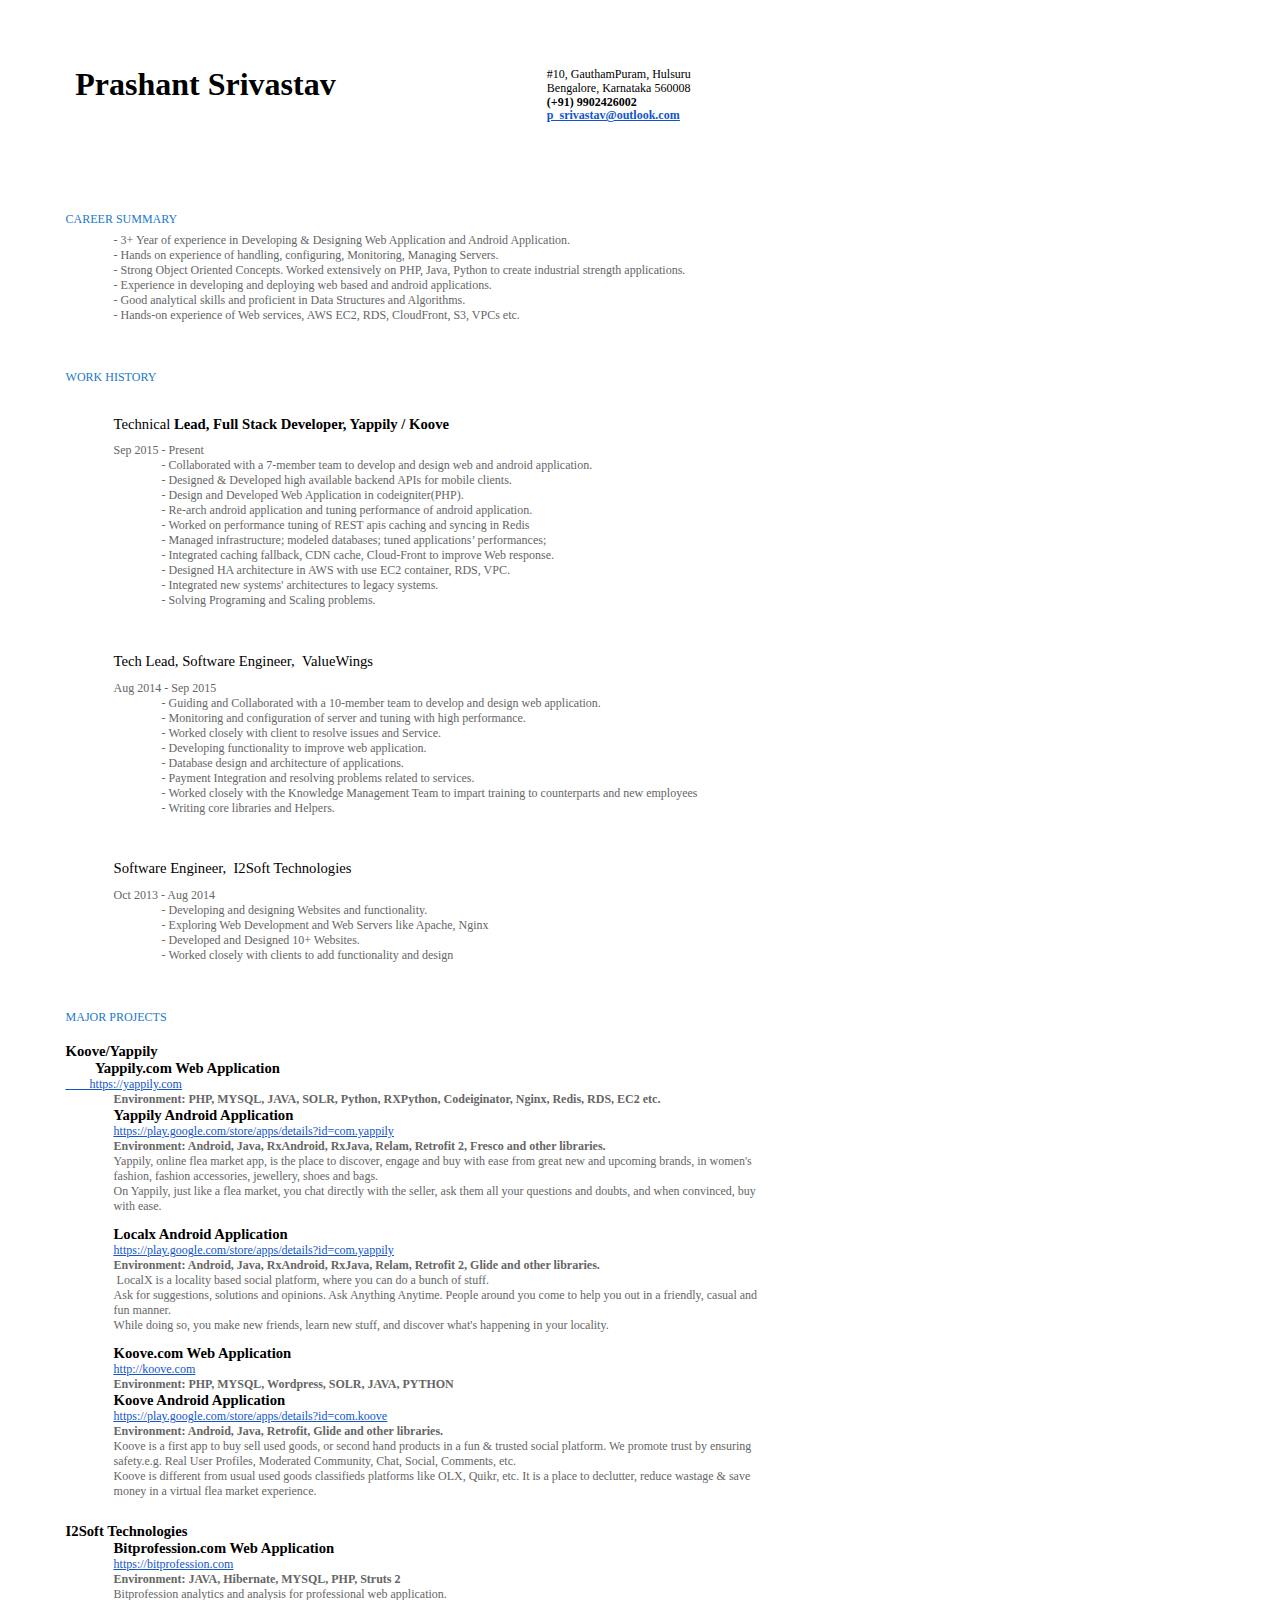
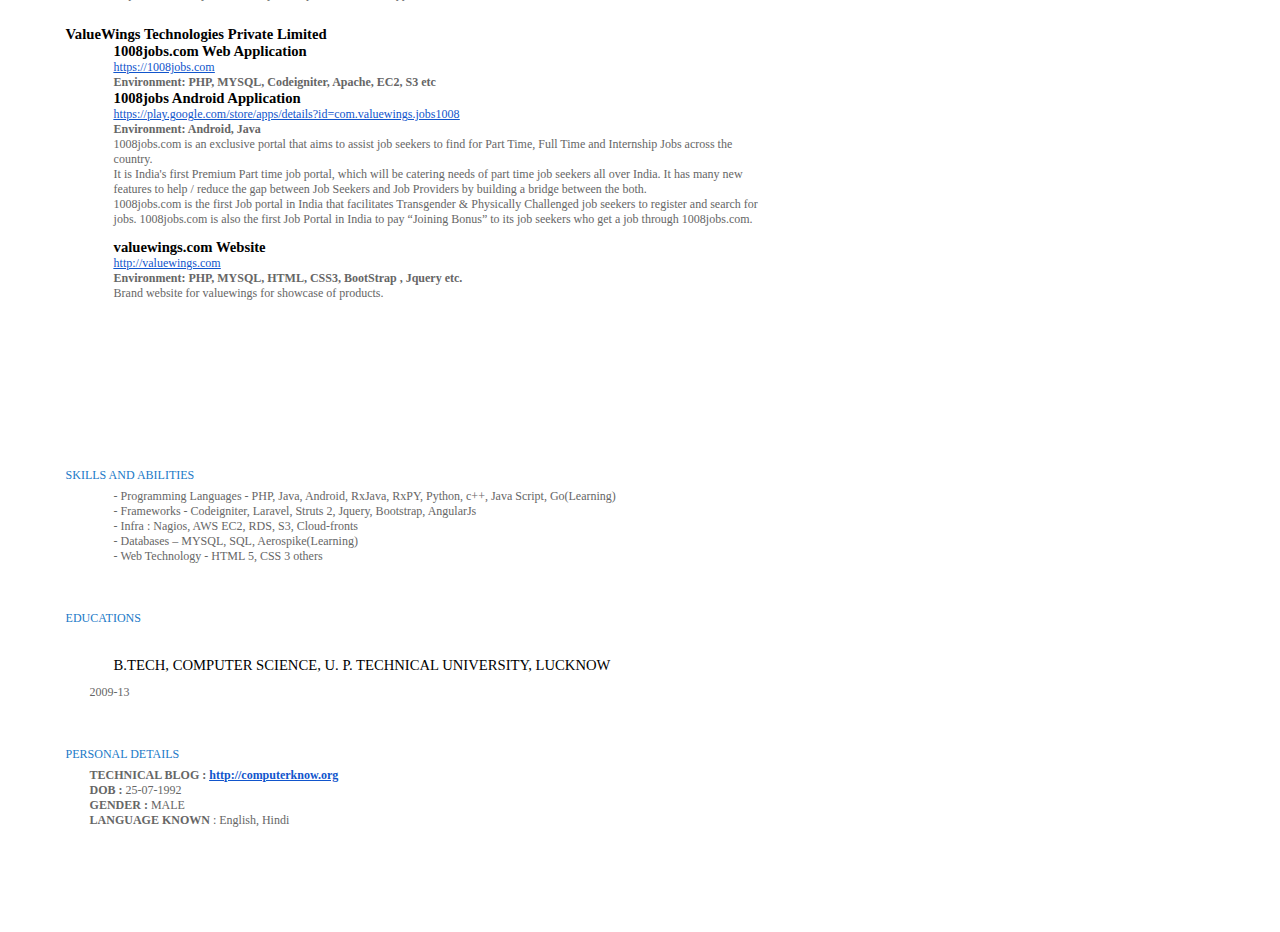
==== commit 0ddb41a3: "Changed with Resume" ====
--- a/index.html
+++ b/index.html
@@ -1,224 +1 @@
-<!DOCTYPE html>
-<html lang="en">
-
-<head>
-
-    <meta charset="utf-8">
-    <meta http-equiv="X-UA-Compatible" content="IE=edge">
-    <meta name="viewport" content="width=device-width, initial-scale=1">
-    <meta name="description" content="Technical blog, technical writing, developer says, programmer throught, thinking , development, programming ">
-
-    <title>Prashant's Blog</title>
-
-    <link rel="canonical" href="http://iamprashant.in/">
-
-    
-    <!-- Bootstrap Core CSS -->
-    <link href="https://maxcdn.bootstrapcdn.com/bootstrap/3.3.6/css/bootstrap.min.css" rel="stylesheet">
-
-    <!-- Custom CSS -->
-    <link rel="stylesheet" href="/css/clean-blog.css">
-
-    <!-- Pygments Github CSS -->
-    <link rel="stylesheet" href="/css/syntax.css">
-
-    <!-- Custom Fonts -->
-    <link href="//maxcdn.bootstrapcdn.com/font-awesome/4.3.0/css/font-awesome.min.css" rel="stylesheet" type="text/css">
-    
-
-<!-- Fonts -->
-<link href="http://fonts.googleapis.com/css?family=Montserrat:400,700" rel="stylesheet" type="text/css">
-<link href="http://fonts.googleapis.com/css?family=Open+Sans:300,400italic,700italic,400,700" rel="stylesheet" type="text/css">
-    <!-- HTML5 Shim and Respond.js IE8 support of HTML5 elements and media queries -->
-    <!-- WARNING: Respond.js doesn't work if you view the page via file:// -->
-    <!--[if lt IE 9]>
-        <script src="https://oss.maxcdn.com/libs/html5shiv/3.7.0/html5shiv.js"></script>
-        <script src="https://oss.maxcdn.com/libs/respond.js/1.4.2/respond.min.js"></script>
-    <![endif]-->
-
-    <link type="application/atom+xml" rel="alternate" href="http://iamprashant.in/feed.xml" title="" />
-
-</head>
-
-
-<body>
-
-    <!-- Navigation -->
-<nav class="navbar navbar-default navbar-custom navbar-fixed-top">
-    <div class="container-fluid">
-        <!-- Brand and toggle get grouped for better mobile display -->
-        <div class="navbar-header page-scroll">
-            <button type="button" class="navbar-toggle" data-toggle="collapse" data-target="#bs-example-navbar-collapse-1">
-                <span class="sr-only">Toggle navigation</span>
-                <span class="icon-bar"></span>
-                <span class="icon-bar"></span>
-                <span class="icon-bar"></span>
-            </button>
-            <a class="navbar-brand" href="/" style="font-size: 1em">Prashant Srivastav <small style="font-weight: normal;font-size: 60%">@iamPrashant</small></a>
-        </div>
-
-        <!-- Collect the nav links, forms, and other content for toggling -->
-        <div class="collapse navbar-collapse" id="bs-example-navbar-collapse-1">
-            <ul class="nav navbar-nav navbar-right">
-                <li>
-                    <a href="/">Home</a>
-                </li>
-                
-				
-                <li>
-                    <a href="/about/">About</a>
-                </li>
-				
-                
-				
-                <li>
-                    <a href="/contact/">Contact</a>
-                </li>
-				
-                
-            </ul>
-        </div>
-        <!-- /.navbar-collapse -->
-    </div>
-    <!-- /.container -->
-</nav>
-
-
-    <!-- Page Header -->
-<header class="intro-header" style="background-image: url('/img/home-bg.jpg')">
-    <div class="container">
-        <div class="row">
-            <div class="col-lg-8 col-lg-offset-2 col-md-10 col-md-offset-1">
-                <div class="site-heading">
-                    <h1>Prashant's Blog</h1>
-                    <hr class="small">
-                    <span class="subheading">Write to Explore</span>
-                </div>
-            </div>
-        </div>
-    </div>
-</header>
-
-<!-- Main Content -->
-<div class="container">
-	<div class="row">
-		<div class="col-lg-8 col-lg-offset-2 col-md-10 col-md-offset-1">
-			
-<div class="post-preview">
-    <a href="/2016/02/29/getting-started-with-android/">
-        <h2 class="post-title">            A step by step guide about how to get started and involved in Android Development.
-        </h2>
-        
-        <h3 class="post-subtitle">
-            Getting Started With Android Development
-        </h3>
-        
-    </a>
-    <p class="post-meta">Posted by Prashant Srivastav on February 29, 2016</p>
-</div>
-<hr>
-
-<div class="post-preview">
-    <a href="/2016/02/28/first-post-hello/">
-        <h2 class="post-title">            First article so started with 'Hello world'
-        </h2>
-        
-        <h3 class="post-subtitle">
-            Why printing 'Hello World' is first program
-        </h3>
-        
-    </a>
-    <p class="post-meta">Posted by Prashant Srivastav on February 28, 2016</p>
-</div>
-<hr>
-
-
-<!-- Pager -->
-
-
-		</div>
-	</div>
-</div>
-
-<hr>
-
-
-    <!-- Footer -->
-<footer>
-    <div class="container">
-        <div class="row">
-            <div class="col-lg-8 col-lg-offset-2 col-md-10 col-md-offset-1">
-                <ul class="list-inline text-center">
-                    <li>
-                        <a href="/feed.xml">
-                            <span class="fa-stack fa-lg">
-                                <i class="fa fa-circle fa-stack-2x"></i>
-                                <i class="fa fa-rss fa-stack-1x fa-inverse"></i>
-                            </span>
-                        </a>
-                    </li>
-                    
-                    <li>
-                        <a href="https://twitter.com/prashant10292">
-                            <span class="fa-stack fa-lg">
-                                <i class="fa fa-circle fa-stack-2x"></i>
-                                <i class="fa fa-twitter fa-stack-1x fa-inverse"></i>
-                            </span>
-                        </a>
-                    </li>
-                    
-                    
-                    <li>
-                        <a href="https://www.facebook.com/prashant10292">
-                            <span class="fa-stack fa-lg">
-                                <i class="fa fa-circle fa-stack-2x"></i>
-                                <i class="fa fa-facebook fa-stack-1x fa-inverse"></i>
-                            </span>
-                        </a>
-                    </li>
-                    
-                    
-                    <li>
-                        <a href="https://github.com/iamprashant">
-                            <span class="fa-stack fa-lg">
-                                <i class="fa fa-circle fa-stack-2x"></i>
-                                <i class="fa fa-github fa-stack-1x fa-inverse"></i>
-                            </span>
-                        </a>
-                    </li>
-                    
-                    
-                    <li>
-                        <a href="mailto:me@iamprashant.in">
-                            <span class="fa-stack fa-lg">
-                                <i class="fa fa-circle fa-stack-2x"></i>
-                                <i class="fa fa-envelope fa-stack-1x fa-inverse"></i>
-                            </span>
-                        </a>
-                    </li>
-                    
-                </ul>
-                <p style="text-align: center;">
-                    <a rel="license" href="http://creativecommons.org/licenses/by/4.0/">
-                    <img alt="Creative Commons License" style="border-width:0; display: inherit; cursor: pointer;" src="https://i.creativecommons.org/l/by/4.0/88x31.png" /></a></p>
-                <p class="copyright text-muted">Copyright &copy; iamprashant.in 2016</p>
-
-            </div>
-        </div>
-    </div>
-
-</footer>
-    <!-- jQuery -->
-    <script src="https://cdnjs.cloudflare.com/ajax/libs/jquery/2.2.1/jquery.min.js"></script>
-
-    <!-- Bootstrap Core JavaScript -->
-    <script src="https://maxcdn.bootstrapcdn.com/bootstrap/3.3.6/js/bootstrap.min.js"></script>
-
-<!-- Custom Theme JavaScript -->
-<script src="/js/clean-blog.min.js "></script>
-    <script type="text/javascript" src="/js/google-analytics.js"></script>
-
-
-</body>
-
-</html>
+<html><head><meta content="text/html; charset=UTF-8" http-equiv="content-type"><style type="text/css">@import url('https://themes.googleusercontent.com/fonts/css?kit=RFda8w1V0eDZheqfcyQ4EGb3DKsRMD34dqg1gT8Z-p6isjtAVhoKeKPV_uAAgBOSk3k702ZOKiLJc3WVjuplzPesZW2xOQ-xsNqO47m55DA');.lst-kix_d52h1clnbs3c-5>li:before{content:"\0025a0  "}.lst-kix_29umq0fhqt6d-0>li:before{content:"-  "}.lst-kix_d52h1clnbs3c-3>li:before{content:"\0025cf  "}.lst-kix_d52h1clnbs3c-2>li:before{content:"\0025a0  "}.lst-kix_d52h1clnbs3c-6>li:before{content:"\0025cf  "}.lst-kix_29umq0fhqt6d-2>li:before{content:"-  "}.lst-kix_d52h1clnbs3c-1>li:before{content:"\0025cb  "}.lst-kix_29umq0fhqt6d-1>li:before{content:"-  "}.lst-kix_29umq0fhqt6d-3>li:before{content:"-  "}.lst-kix_d52h1clnbs3c-7>li:before{content:"\0025cb  "}.lst-kix_d52h1clnbs3c-0>li:before{content:"\00200b  "}.lst-kix_d52h1clnbs3c-8>li:before{content:"\0025a0  "}.lst-kix_29umq0fhqt6d-6>li:before{content:"-  "}.lst-kix_29umq0fhqt6d-5>li:before{content:"-  "}.lst-kix_29umq0fhqt6d-7>li:before{content:"-  "}.lst-kix_29umq0fhqt6d-4>li:before{content:"-  "}.lst-kix_29umq0fhqt6d-8>li:before{content:"-  "}.lst-kix_ob7uzy1nmh3a-0>li:before{content:"-  "}.lst-kix_iuhv64114e8y-5>li:before{content:"-  "}.lst-kix_d52h1clnbs3c-4>li:before{content:"\0025cb  "}.lst-kix_iuhv64114e8y-4>li:before{content:"-  "}.lst-kix_iuhv64114e8y-3>li:before{content:"-  "}ul.lst-kix_29umq0fhqt6d-8{list-style-type:none}.lst-kix_iuhv64114e8y-2>li:before{content:"-  "}ul.lst-kix_29umq0fhqt6d-6{list-style-type:none}ul.lst-kix_29umq0fhqt6d-7{list-style-type:none}ul.lst-kix_29umq0fhqt6d-4{list-style-type:none}ul.lst-kix_29umq0fhqt6d-5{list-style-type:none}ul.lst-kix_29umq0fhqt6d-2{list-style-type:none}.lst-kix_iuhv64114e8y-1>li:before{content:"-  "}ul.lst-kix_29umq0fhqt6d-3{list-style-type:none}ul.lst-kix_29umq0fhqt6d-0{list-style-type:none}.lst-kix_iuhv64114e8y-0>li:before{content:"-  "}ul.lst-kix_29umq0fhqt6d-1{list-style-type:none}ul.lst-kix_3expns8knkd9-2{list-style-type:none}ul.lst-kix_3expns8knkd9-1{list-style-type:none}ul.lst-kix_3expns8knkd9-4{list-style-type:none}ul.lst-kix_3expns8knkd9-3{list-style-type:none}ul.lst-kix_3expns8knkd9-0{list-style-type:none}.lst-kix_5gi4bz16mwk4-2>li:before{content:"-  "}ul.lst-kix_3expns8knkd9-6{list-style-type:none}.lst-kix_5gi4bz16mwk4-1>li:before{content:"-  "}ul.lst-kix_3expns8knkd9-5{list-style-type:none}ul.lst-kix_3expns8knkd9-8{list-style-type:none}ul.lst-kix_3expns8knkd9-7{list-style-type:none}ul.lst-kix_iuhv64114e8y-4{list-style-type:none}.lst-kix_5gi4bz16mwk4-3>li:before{content:"-  "}ul.lst-kix_iuhv64114e8y-3{list-style-type:none}ul.lst-kix_iuhv64114e8y-6{list-style-type:none}.lst-kix_5gi4bz16mwk4-4>li:before{content:"-  "}ul.lst-kix_iuhv64114e8y-5{list-style-type:none}ul.lst-kix_iuhv64114e8y-0{list-style-type:none}.lst-kix_5gi4bz16mwk4-5>li:before{content:"-  "}ul.lst-kix_iuhv64114e8y-2{list-style-type:none}ul.lst-kix_iuhv64114e8y-1{list-style-type:none}.lst-kix_3expns8knkd9-0>li:before{content:"\00200b  "}.lst-kix_5gi4bz16mwk4-7>li:before{content:"-  "}.lst-kix_3expns8knkd9-1>li:before{content:"\0025cb  "}.lst-kix_5gi4bz16mwk4-6>li:before{content:"-  "}.lst-kix_5gi4bz16mwk4-8>li:before{content:"-  "}ul.lst-kix_iuhv64114e8y-8{list-style-type:none}ul.lst-kix_iuhv64114e8y-7{list-style-type:none}.lst-kix_3expns8knkd9-3>li:before{content:"\0025cf  "}.lst-kix_3expns8knkd9-2>li:before{content:"\0025a0  "}.lst-kix_3expns8knkd9-8>li:before{content:"\0025a0  "}ul.lst-kix_ob7uzy1nmh3a-0{list-style-type:none}.lst-kix_3expns8knkd9-7>li:before{content:"\0025cb  "}ul.lst-kix_ob7uzy1nmh3a-2{list-style-type:none}ul.lst-kix_ob7uzy1nmh3a-1{list-style-type:none}.lst-kix_iuhv64114e8y-6>li:before{content:"-  "}.lst-kix_3expns8knkd9-4>li:before{content:"\0025cb  "}ul.lst-kix_ob7uzy1nmh3a-8{list-style-type:none}.lst-kix_iuhv64114e8y-7>li:before{content:"-  "}ul.lst-kix_ob7uzy1nmh3a-7{list-style-type:none}.lst-kix_3expns8knkd9-5>li:before{content:"\0025a0  "}.lst-kix_3expns8knkd9-6>li:before{content:"\0025cf  "}ul.lst-kix_ob7uzy1nmh3a-4{list-style-type:none}ul.lst-kix_ob7uzy1nmh3a-3{list-style-type:none}ul.lst-kix_ob7uzy1nmh3a-6{list-style-type:none}ul.lst-kix_ob7uzy1nmh3a-5{list-style-type:none}.lst-kix_iuhv64114e8y-8>li:before{content:"-  "}ul.lst-kix_o391tqvendh0-6{list-style-type:none}ul.lst-kix_o391tqvendh0-5{list-style-type:none}ul.lst-kix_o391tqvendh0-4{list-style-type:none}ul.lst-kix_o391tqvendh0-3{list-style-type:none}ul.lst-kix_o391tqvendh0-8{list-style-type:none}ul.lst-kix_o391tqvendh0-7{list-style-type:none}ul.lst-kix_d52h1clnbs3c-5{list-style-type:none}ul.lst-kix_d52h1clnbs3c-6{list-style-type:none}ul.lst-kix_d52h1clnbs3c-7{list-style-type:none}ul.lst-kix_d52h1clnbs3c-8{list-style-type:none}ul.lst-kix_o391tqvendh0-2{list-style-type:none}ul.lst-kix_o391tqvendh0-1{list-style-type:none}ul.lst-kix_o391tqvendh0-0{list-style-type:none}ul.lst-kix_5gi4bz16mwk4-8{list-style-type:none}ul.lst-kix_d52h1clnbs3c-0{list-style-type:none}ul.lst-kix_d52h1clnbs3c-1{list-style-type:none}ul.lst-kix_5gi4bz16mwk4-6{list-style-type:none}ul.lst-kix_d52h1clnbs3c-2{list-style-type:none}ul.lst-kix_5gi4bz16mwk4-7{list-style-type:none}ul.lst-kix_d52h1clnbs3c-3{list-style-type:none}ul.lst-kix_5gi4bz16mwk4-4{list-style-type:none}ul.lst-kix_d52h1clnbs3c-4{list-style-type:none}ul.lst-kix_5gi4bz16mwk4-5{list-style-type:none}ul.lst-kix_5gi4bz16mwk4-2{list-style-type:none}ul.lst-kix_5gi4bz16mwk4-3{list-style-type:none}ul.lst-kix_5gi4bz16mwk4-0{list-style-type:none}ul.lst-kix_5gi4bz16mwk4-1{list-style-type:none}.lst-kix_5gi4bz16mwk4-0>li:before{content:"-  "}.lst-kix_o391tqvendh0-4>li:before{content:"-  "}.lst-kix_o391tqvendh0-6>li:before{content:"-  "}.lst-kix_o391tqvendh0-1>li:before{content:"-  "}.lst-kix_o391tqvendh0-5>li:before{content:"-  "}.lst-kix_o391tqvendh0-2>li:before{content:"-  "}.lst-kix_o391tqvendh0-3>li:before{content:"-  "}.lst-kix_o391tqvendh0-0>li:before{content:"-  "}.lst-kix_ob7uzy1nmh3a-3>li:before{content:"-  "}.lst-kix_ob7uzy1nmh3a-4>li:before{content:"-  "}.lst-kix_ob7uzy1nmh3a-1>li:before{content:"-  "}.lst-kix_ob7uzy1nmh3a-5>li:before{content:"-  "}.lst-kix_ob7uzy1nmh3a-2>li:before{content:"-  "}.lst-kix_ob7uzy1nmh3a-7>li:before{content:"-  "}.lst-kix_ob7uzy1nmh3a-8>li:before{content:"-  "}.lst-kix_o391tqvendh0-8>li:before{content:"-  "}.lst-kix_ob7uzy1nmh3a-6>li:before{content:"-  "}.lst-kix_o391tqvendh0-7>li:before{content:"-  "}ol{margin:0;padding:0}table td,table th{padding:0}.c24{border-right-style:solid;padding:7.2pt 7.2pt 7.2pt 7.2pt;border-bottom-color:#ffffff;border-top-width:0pt;border-right-width:0pt;border-left-color:#ffffff;vertical-align:top;border-right-color:#ffffff;border-left-width:0pt;border-top-style:solid;border-left-style:solid;border-bottom-width:0pt;width:361.8pt;border-top-color:#ffffff;border-bottom-style:solid}.c19{border-right-style:solid;padding:7.2pt 7.2pt 7.2pt 7.2pt;border-bottom-color:#ffffff;border-top-width:0pt;border-right-width:0pt;border-left-color:#ffffff;vertical-align:top;border-right-color:#ffffff;border-left-width:0pt;border-top-style:solid;border-left-style:solid;border-bottom-width:0pt;width:161.7pt;border-top-color:#ffffff;border-bottom-style:solid}.c2{color:#000000;font-weight:700;text-decoration:none;vertical-align:baseline;font-size:9pt;font-family:"Open Sans";font-style:normal}.c20{color:#000000;text-decoration:none;vertical-align:baseline;font-size:24pt;font-family:"Merriweather";font-style:normal}.c15{color:#000000;text-decoration:none;vertical-align:baseline;font-size:9pt;font-family:"Open Sans";font-style:normal}.c10{padding-top:0pt;padding-bottom:0pt;line-height:1.15;text-align:left;margin-right:15pt}.c18{padding-top:0pt;padding-bottom:6pt;line-height:1.0;text-align:left;margin-right:15pt}.c13{border-spacing:0;border-collapse:collapse;margin-right:auto}.c9{background-color:#ffffff;max-width:525.6pt;padding:28.8pt 43.2pt 43.2pt 43.2pt}.c6{margin-left:72pt;padding-left:0pt}.c14{color:inherit;text-decoration:inherit}.c12{font-size:11pt;color:#000000}.c4{text-indent:36pt;page-break-after:avoid}.c17{padding:0;margin:0}.c8{color:#1155cc;text-decoration:underline}.c1{font-weight:400}.c5{text-indent:36pt}.c11{font-weight:700}.c23{font-family:"Open Sans"}.c0{height:9pt}.c16{font-size:6pt}.c22{height:80pt}.c7{padding-left:0pt}.c3{margin-left:36pt}.c21{line-height:1.0}.title{padding-top:0pt;color:#000000;font-weight:700;font-size:36pt;padding-bottom:6pt;font-family:"Merriweather";line-height:1.0;text-align:left}.subtitle{padding-top:0pt;color:#000000;font-size:9pt;padding-bottom:0pt;font-family:"Open Sans";line-height:1.15;text-align:left}li{color:#666666;font-size:9pt;font-family:"Merriweather"}p{margin:0;color:#666666;font-size:9pt;font-family:"Merriweather"}h1{padding-top:30pt;color:#2079c7;font-weight:700;font-size:9pt;padding-bottom:0pt;font-family:"Open Sans";line-height:1.0;text-align:left}h2{padding-top:16pt;color:#000000;font-weight:700;font-size:11pt;padding-bottom:0pt;font-family:"Merriweather";line-height:1.0;page-break-after:avoid;text-align:left}h3{padding-top:5pt;color:#666666;font-size:8pt;padding-bottom:5pt;font-family:"Open Sans";line-height:1.0;page-break-after:avoid;text-align:left}h4{padding-top:8pt;color:#666666;text-decoration:underline;font-size:11pt;padding-bottom:0pt;font-family:"Trebuchet MS";line-height:1.3;page-break-after:avoid;text-align:left}h5{padding-top:8pt;color:#666666;font-size:11pt;padding-bottom:0pt;font-family:"Trebuchet MS";line-height:1.3;page-break-after:avoid;text-align:left}h6{padding-top:8pt;color:#666666;font-size:11pt;padding-bottom:0pt;font-family:"Trebuchet MS";line-height:1.3;page-break-after:avoid;font-style:italic;text-align:left}</style></head><body class="c9"><p class="c0 c21"><span class="c1 c16"></span></p><a id="t.84cca5f0678a80f95a69f7705d7d921e69f4b999"></a><a id="t.0"></a><table class="c13"><tbody><tr class="c22"><td class="c24" colspan="1" rowspan="1"><p class="c18 title" id="h.x8fm1uorkbaw"><span class="c11 c20">Prashant Srivastav</span></p><p class="c10 c0 subtitle" id="h.ymi089liagec"><span class="c15 c1"></span></p></td><td class="c19" colspan="1" rowspan="1"><p class="c10"><span class="c15 c1">#10, GauthamPuram, Hulsuru</span></p><p class="c10"><span class="c1 c15">Bengalore, Karnataka 560008</span></p><p class="c10"><span class="c2">(+91) 9902426002</span></p><p class="c10"><span class="c8 c11 c23"><a class="c14" href="mailto:p_srivastav@outlook.com">p_srivastav@outlook.com</a></span></p><p class="c0 c10"><span class="c2"></span></p></td></tr></tbody></table><h1 class="" id="h.s3t27xoqi6tt"><span class="c1">CAREER SUMMARY</span></h1><ul class="c17 lst-kix_29umq0fhqt6d-0 start"><li class="c7 c3"><span class="c1">3+ Year of experience in Developing &amp; Designing Web Application and Android Application.</span></li><li class="c7 c3"><span class="c1">Hands on experience of handling, configuring, Monitoring, Managing Servers.</span></li><li class="c7 c3"><span class="c1">Strong Object Oriented Concepts. Worked extensively on PHP, Java, Python to create industrial strength applications.</span></li><li class="c7 c3"><span class="c1">Experience in developing and deploying web based and android applications.</span></li><li class="c7 c3"><span class="c1">Good analytical skills and proficient in Data Structures and Algorithms.</span></li><li class="c3 c7"><span class="c1">Hands-on experience of Web services, AWS EC2, RDS, CloudFront, S3, VPCs etc.</span></li></ul><h1 class="" id="h.vhoos3sdzptl"><span class="c1">WORK</span><span class="c1">&nbsp;HISTORY</span></h1><h2 class="c4" id="h.id8umf124vdg"><span class="c1">Technical </span><span class="c11">Lead, Full Stack Developer, Yappily / Koove</span></h2><p class="c3"><span class="c1">Sep </span><span class="c1">2015 - Present </span></p><ul class="c17 lst-kix_iuhv64114e8y-0 start"><li class="c6"><span class="c1">Collaborated with a 7-member team to develop and design web and android application.</span></li><li class="c6"><span class="c1">Designed &amp; Developed high available backend APIs for mobile clients. </span></li><li class="c6"><span class="c1">Design and Developed Web Application in codeigniter(PHP).</span></li><li class="c6"><span class="c1">Re-arch android application and tuning performance of android application.</span></li><li class="c6"><span class="c1">Worked on performance tuning of REST apis caching and syncing in Redis</span></li><li class="c6"><span class="c1">Managed infrastructure; modeled databases; tuned applications&rsquo; performances; </span></li><li class="c6"><span class="c1">Integrated caching fallback, CDN cache, Cloud-Front to improve Web response. </span></li><li class="c6"><span class="c1">Designed HA architecture in AWS with use EC2 container, RDS, VPC. </span></li><li class="c6"><span class="c1">Integrated new systems&#39; architectures to legacy systems.</span></li><li class="c6"><span class="c1">Solving Programing and Scaling problems.</span></li></ul><p class="c0"><span class="c1"></span></p><h2 class="c4" id="h.hu4p31ewnp6m"><span class="c1">Tech Lead, Software Engineer, &nbsp;ValueWings</span></h2><p class="c3"><span class="c1">Aug 2014 - Sep 2015</span></p><ul class="c17 lst-kix_iuhv64114e8y-0"><li class="c6"><span class="c1">Guiding and </span><span class="c1">Collaborated with a 10-member team to develop and design web application.</span></li><li class="c6"><span class="c1">Monitoring and configuration of server and tuning with high performance.</span></li><li class="c6"><span class="c1">Worked closely with client to resolve issues and Service.</span></li><li class="c6"><span class="c1">Developing functionality to improve web application.</span></li><li class="c6"><span class="c1">Database design and architecture of applications.</span></li><li class="c6"><span class="c1">Payment Integration and resolving problems related to services.</span></li><li class="c6"><span class="c1">Worked closely with the Knowledge Management Team to impart training to counterparts and new employees</span></li><li class="c6"><span class="c1">Writing core libraries and Helpers.</span></li></ul><p class="c0"><span class="c1"></span></p><h2 class="c4" id="h.ixvm7ltnt9mm"><span class="c1">Software Engineer, &nbsp;I2Soft Technologies</span></h2><p class="c3"><span class="c1">Oct 2013 - Aug 2014</span></p><ul class="c17 lst-kix_iuhv64114e8y-0"><li class="c6"><span class="c1">Developing and designing Websites and functionality.</span></li><li class="c6"><span class="c1">Exploring Web Development and Web Servers like Apache, Nginx</span></li><li class="c6"><span class="c1">Developed and Designed 10+ Websites.</span></li><li class="c6"><span class="c1">Worked closely with clients to add functionality and design</span></li></ul><h1 class="" id="h.5p9ra3pf40d3"><span class="c1">MAJOR PROJECTS</span></h1><p class="c0"><span class="c1"></span></p><p class=""><span class="c12 c11">Koove/Yappily</span><span class="c12 c11">&nbsp;</span></p><p class=""><span class="c12 c11">&nbsp;&nbsp;&nbsp;&nbsp;&nbsp;&nbsp;&nbsp;&nbsp;Yappily.com Web Application</span></p><p class=""><span class="c8 c1"><a class="c14" href="https://www.google.com/url?q=https://yappily.com&amp;sa=D&amp;ust=1484158141909000&amp;usg=AFQjCNHspOW86KLzorQcOF-Ga3QQKXwr8g">&nbsp;&nbsp;&nbsp;&nbsp;&nbsp;&nbsp;&nbsp;&nbsp;https://yappily.com</a></span></p><p class="c5"><span class="c11">Environment: PHP, MYSQL, JAVA, SOLR, Python, RXPython, Codeiginator, Nginx, Redis, RDS, EC2 etc.</span></p><p class="c5"><span class="c12 c11">Yappily Android Application</span></p><p class="c5"><span class="c8 c1"><a class="c14" href="https://www.google.com/url?q=https://play.google.com/store/apps/details?id%3Dcom.yappily&amp;sa=D&amp;ust=1484158141910000&amp;usg=AFQjCNGpqG9TiOtgUxOV2k9KKRexVRqAEQ">https://play.google.com/store/apps/details?id=com.yappily</a></span></p><p class="c5"><span class="c11">Environment: Android, Java, RxAndroid, RxJava, Relam, Retrofit 2, Fresco and other libraries.</span></p><p class="c3"><span class="c1">Yappily, online flea market app, is the place to discover, engage and buy with ease from great new and upcoming brands, in women&#39;s fashion, fashion accessories, jewellery, shoes and bags.</span></p><p class="c3"><span class="c1">On Yappily, just like a flea market, you chat directly with the seller, ask them all your questions and doubts, and when convinced, buy with ease. </span></p><p class="c0 c3"><span class="c1"></span></p><p class="c5"><span class="c12 c11">Localx Android Application</span></p><p class="c5"><span class="c8 c1"><a class="c14" href="https://www.google.com/url?q=https://play.google.com/store/apps/details?id%3Dcom.yappily&amp;sa=D&amp;ust=1484158141912000&amp;usg=AFQjCNH2vOkvQex-gwewrhDrO60r8bdUDw">https://play.google.com/store/apps/details?id=com.yappily</a></span></p><p class="c5"><span class="c11">Environment: Android, Java, RxAndroid, RxJava, Relam, Retrofit 2, Glide and other libraries.</span></p><p class="c3"><span class="c1">&nbsp;LocalX is a locality based social platform, where you can do a bunch of stuff.</span></p><p class="c3"><span class="c1">Ask for suggestions, solutions and opinions. Ask Anything Anytime. People around you come to help you out in a friendly, casual and fun manner.</span></p><p class="c3"><span class="c1">While doing so, you make new friends, learn new stuff, and discover what&#39;s happening in your locality.</span></p><p class="c0 c3"><span class="c1"></span></p><p class="c5"><span class="c12 c11">Koove.com Web Application</span></p><p class="c5"><span class="c8 c1"><a class="c14" href="https://www.google.com/url?q=http://koove.com&amp;sa=D&amp;ust=1484158141915000&amp;usg=AFQjCNGP9pJaQWauFWITgcKiLWxynIMhKQ">http://koove.com</a></span></p><p class="c5"><span class="c11">Environment: PHP, MYSQL, Wordpress, SOLR, JAVA, PYTHON</span></p><p class="c5"><span class="c11 c12">Koove Android Application</span></p><p class="c5"><span class="c8 c1"><a class="c14" href="https://www.google.com/url?q=https://play.google.com/store/apps/details?id%3Dcom.koove&amp;sa=D&amp;ust=1484158141917000&amp;usg=AFQjCNHPDnLeVSFYAeRXkd6PDD5XnB5TEg">https://play.google.com/store/apps/details?id=com.koove</a></span></p><p class="c5"><span class="c11">Environment: Android, Java, Retrofit, Glide and other libraries.</span></p><p class="c3"><span class="c1">Koove is a first app to buy sell used goods, or second hand products in a fun &amp; trusted social platform. We promote trust by ensuring safety.e.g. Real User Profiles, Moderated Community, Chat, Social, Comments, etc.</span></p><p class="c3"><span class="c1">Koove is different from usual used goods classifieds platforms like OLX, Quikr, etc. It is a place to declutter, reduce wastage &amp; save money in a virtual flea market experience.</span></p><p class="c0 c3"><span class="c1"></span></p><p class="c0 c3"><span class="c1"></span></p><p class=""><span class="c12 c11">I2Soft Technologies </span></p><p class="c5"><span class="c12 c11">Bitprofession.com Web Application</span></p><p class="c5"><span class="c1 c8"><a class="c14" href="https://www.google.com/url?q=https://bitprofession.com&amp;sa=D&amp;ust=1484158141920000&amp;usg=AFQjCNFSI-4z_jA1kFuZPG1_I1DgAjrMVQ">https://bitprofession.com</a></span></p><p class="c5"><span class="c11">Environment: JAVA, Hibernate, MYSQL, PHP, Struts 2 </span></p><p class="c3"><span class="c1">Bitprofession analytics and analysis for professional web application.</span></p><p class="c0 c3"><span class="c1"></span></p><p class="c0 c3"><span class="c1"></span></p><p class=""><span class="c12 c11">ValueWings Technologies Private Limited</span></p><p class="c5"><span class="c12 c11">1008jobs.com Web Application</span></p><p class="c5"><span class="c8 c1"><a class="c14" href="https://www.google.com/url?q=https://1008jobs.com&amp;sa=D&amp;ust=1484158141922000&amp;usg=AFQjCNEegOJBlZcPMbrZKdqgm-UxpplFDw">https://1008jobs.com</a></span></p><p class="c5"><span class="c11">Environment: PHP, MYSQL, Codeigniter, Apache, EC2, S3 etc</span></p><p class="c5"><span class="c12 c11">1008jobs Android Application</span></p><p class="c5"><span class="c8 c1"><a class="c14" href="https://www.google.com/url?q=https://play.google.com/store/apps/details?id%3Dcom.valuewings.jobs1008&amp;sa=D&amp;ust=1484158141923000&amp;usg=AFQjCNEhNSi5HU-Ak2ASYeiRv9bW1TOHUg">https://play.google.com/store/apps/details?id=com.valuewings.jobs1008</a></span></p><p class="c5"><span class="c11">Environment: Android, Java</span></p><p class="c3"><span class="c1">1008jobs.com is an exclusive portal that aims to assist job seekers to find for Part Time, Full Time and Internship Jobs across the country. </span></p><p class="c3"><span class="c1">It is India&#39;s first Premium Part time job portal, which will be catering needs of part time job seekers all over India. It has many new features to help / reduce the gap between Job Seekers and Job Providers by building a bridge between the both. </span></p><p class="c3"><span class="c1">1008jobs.com is the first Job portal in India that facilitates Transgender &amp; Physically Challenged job seekers to register and search for jobs. 1008jobs.com is also the first Job Portal in India to pay &ldquo;Joining Bonus&rdquo; to its job seekers who get a job through 1008jobs.com.</span></p><p class="c0 c3"><span class="c1"></span></p><p class="c5"><span class="c12 c11">valuewings.com Website</span></p><p class="c5"><span class="c8 c1"><a class="c14" href="https://www.google.com/url?q=http://valuewings.com&amp;sa=D&amp;ust=1484158141926000&amp;usg=AFQjCNGAzo2ffPkQVFEhTbt8IUYxO06unA">http://valuewings.com</a></span></p><p class="c5"><span class="c11">Environment: PHP, MYSQL, HTML, CSS3, BootStrap , Jquery etc.</span></p><p class="c5"><span class="c1">Brand website for valuewings for showcase of products.</span></p><h1 class="c0" id="h.jfj9ksnhn65y"><span class="c1"></span></h1><h1 class="c0" id="h.ndnd9a49x0ir"><span class="c1"></span></h1><h1 class="" id="h.jbqvznq2w6gr"><span class="c1">SKILLS AND ABILITIES</span></h1><ul class="c17 lst-kix_5gi4bz16mwk4-0 start"><li class="c7 c3"><span class="c1">Programming Languages - PHP, Java, Android, RxJava, RxPY, Python, c++, Java Script, Go(Learning)</span></li><li class="c7 c3"><span class="c1">Frameworks</span><span class="c1">&nbsp;- Codeigniter, Laravel, Struts 2, Jquery, Bootstrap, AngularJs</span></li><li class="c7 c3"><span class="c1">Infra : Nagios, AWS EC2, RDS, S3, Cloud-fronts</span></li><li class="c7 c3"><span class="c1">Databases &ndash; MYSQL, SQL, Aerospike(Learning)</span></li><li class="c7 c3"><span class="c1">Web Technology - HTML 5, CSS 3 others</span></li></ul><h1 class="" id="h.d1j6dop669h1"><span class="c1">EDUCATIONS</span></h1><h2 class="c4" id="h.ybutf8at14ev"><span class="c1">B.TECH, COMPUTER SCIENCE, U. P. TECHNICAL UNIVERSITY, LUCKNOW </span></h2><p class=""><span class="c1">&nbsp;&nbsp;&nbsp;&nbsp;&nbsp;&nbsp;&nbsp;&nbsp;2009-13</span></p><h1 class="" id="h.ws7dmk5g4o4m"><span class="c1">PERSONAL DETAILS</span></h1><p class=""><span class="c1">&nbsp;&nbsp;&nbsp;&nbsp;&nbsp;&nbsp;&nbsp;&nbsp;</span><span class="c11">TECHNICAL BLOG : </span><span class="c8 c11"><a class="c14" href="https://www.google.com/url?q=http://computerknow.org&amp;sa=D&amp;ust=1484158141933000&amp;usg=AFQjCNGJaqUmeG5wgMfSXWJSVZX8zebi3A">http://computerknow.org</a></span></p><p class=""><span class="c1">&nbsp;&nbsp;&nbsp;&nbsp;&nbsp;&nbsp;&nbsp;&nbsp;</span><span class="c11">DOB : </span><span class="c1">25-07-1992</span></p><p class=""><span class="c11">&nbsp;&nbsp;&nbsp;&nbsp;&nbsp;&nbsp;&nbsp;&nbsp;GENDER : </span><span class="c1">MALE</span></p><p class=""><span class="c1">&nbsp;&nbsp;&nbsp;&nbsp;&nbsp;&nbsp;&nbsp;&nbsp;</span><span class="c11">LANGUAGE</span><span class="c1">&nbsp;</span><span class="c11">KNOWN</span><span class="c1">&nbsp;: English, Hindi</span></p><p class="c0"><span class="c1"></span></p><p class="c5 c0"><span class="c11"></span></p><p class=""><span class="c1">&nbsp;&nbsp;&nbsp;&nbsp;&nbsp;&nbsp;&nbsp;&nbsp;</span></p></body></html>
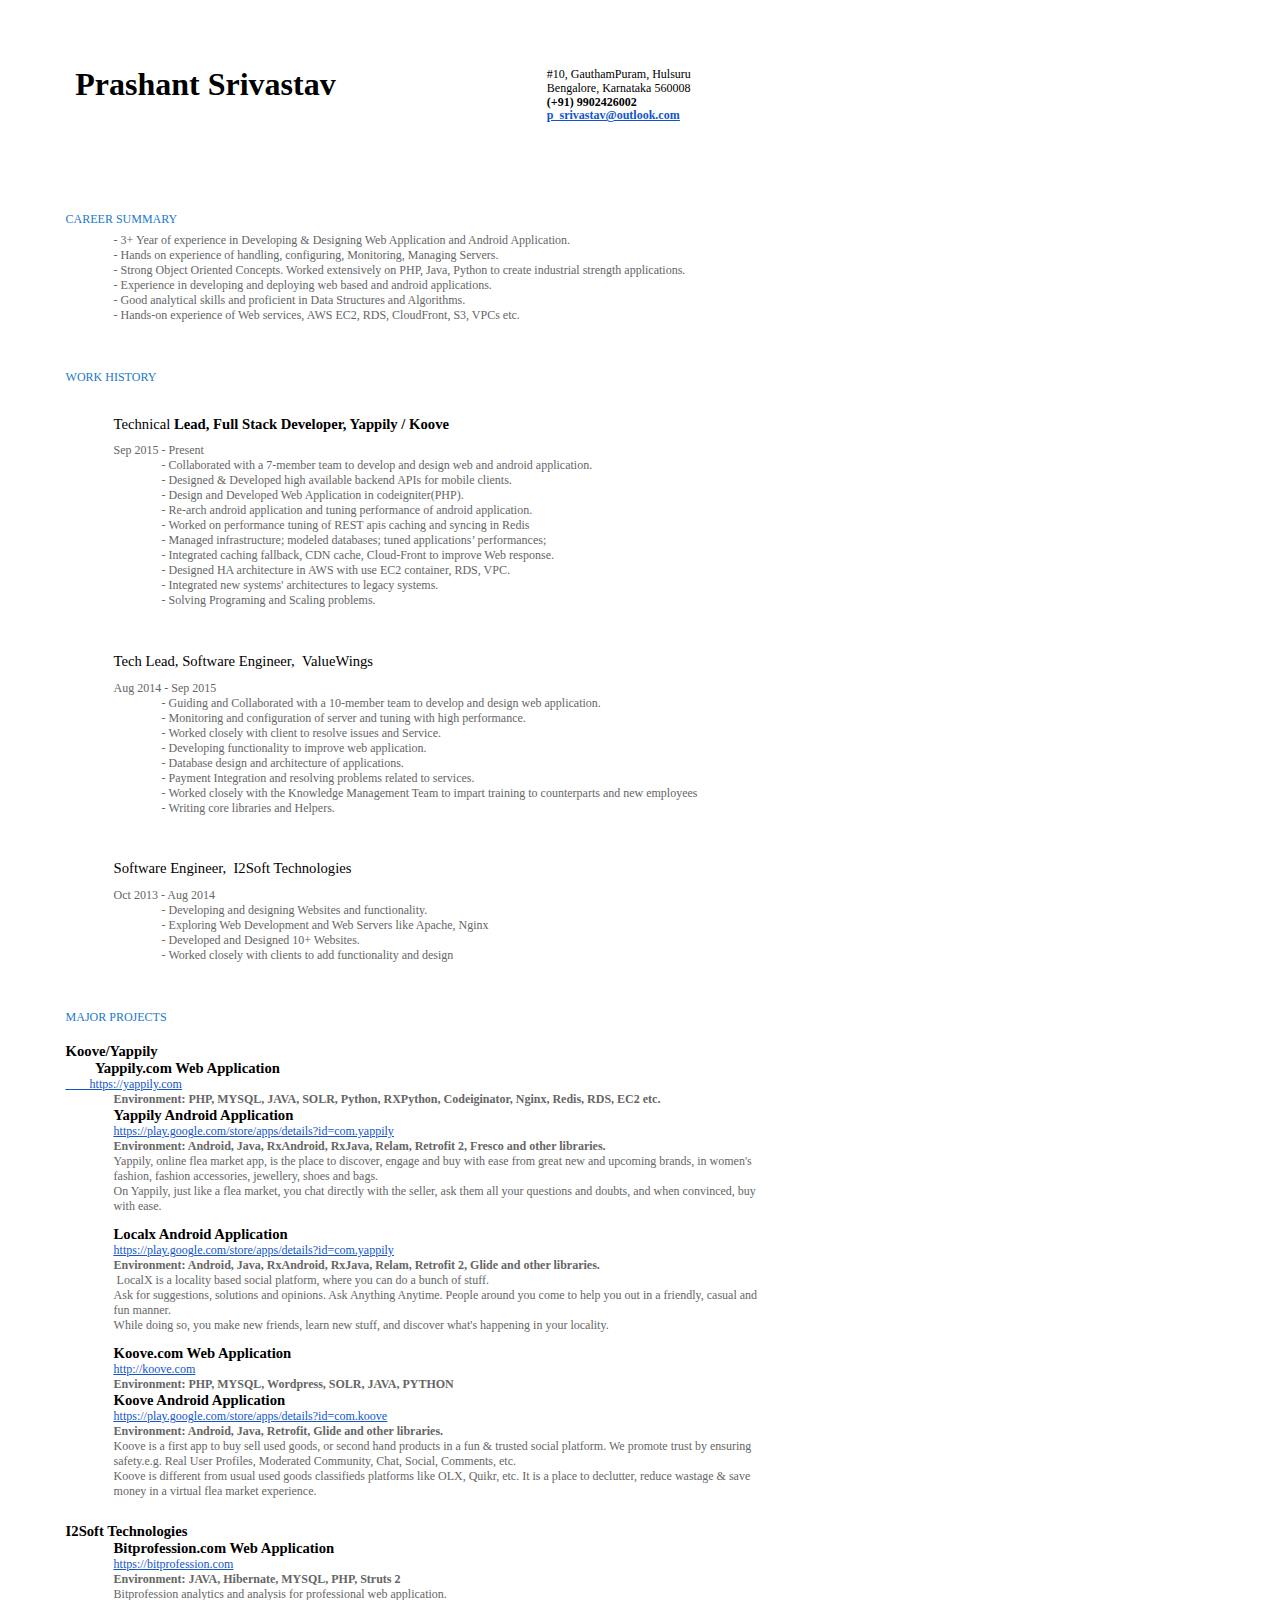
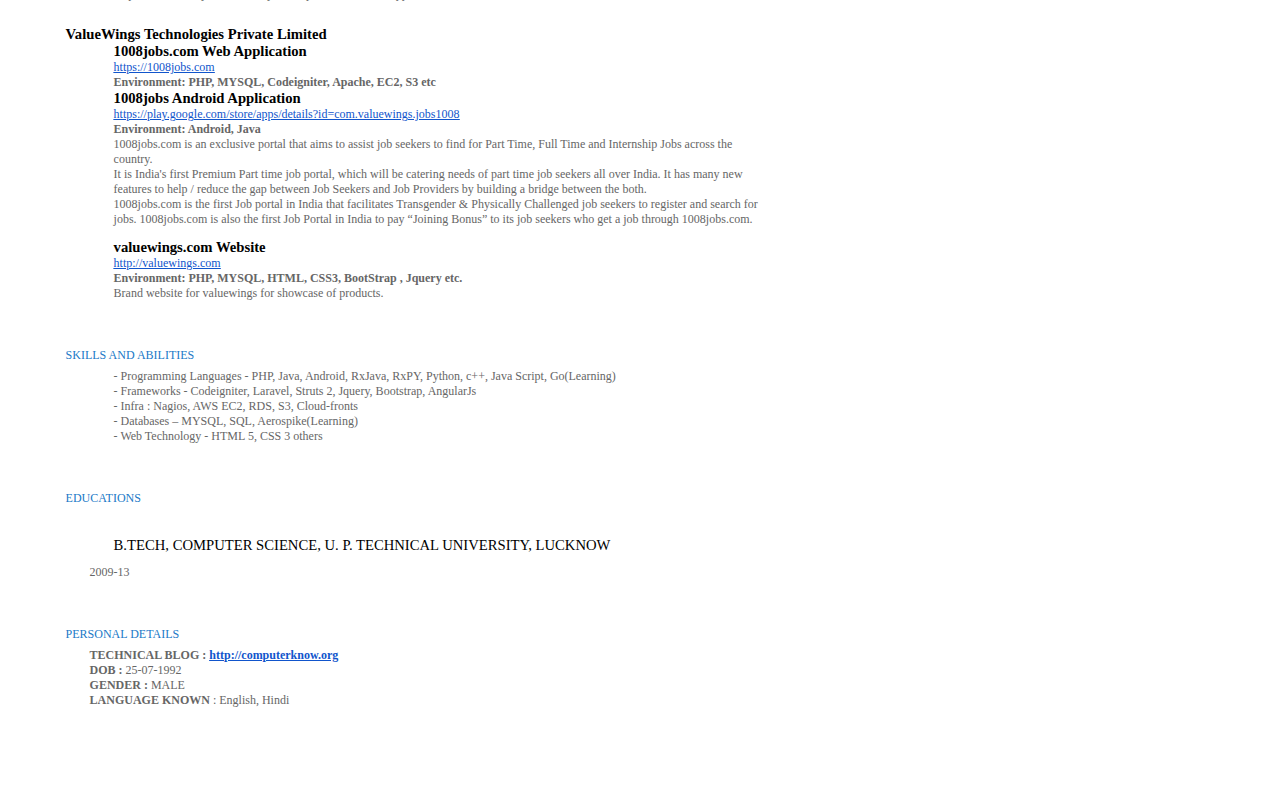
==== commit 2dc18ba3: "Formatted HTML" ====
--- a/index.html
+++ b/index.html
@@ -1 +1,143 @@
-<html><head><meta content="text/html; charset=UTF-8" http-equiv="content-type"><style type="text/css">@import url('https://themes.googleusercontent.com/fonts/css?kit=RFda8w1V0eDZheqfcyQ4EGb3DKsRMD34dqg1gT8Z-p6isjtAVhoKeKPV_uAAgBOSk3k702ZOKiLJc3WVjuplzPesZW2xOQ-xsNqO47m55DA');.lst-kix_d52h1clnbs3c-5>li:before{content:"\0025a0  "}.lst-kix_29umq0fhqt6d-0>li:before{content:"-  "}.lst-kix_d52h1clnbs3c-3>li:before{content:"\0025cf  "}.lst-kix_d52h1clnbs3c-2>li:before{content:"\0025a0  "}.lst-kix_d52h1clnbs3c-6>li:before{content:"\0025cf  "}.lst-kix_29umq0fhqt6d-2>li:before{content:"-  "}.lst-kix_d52h1clnbs3c-1>li:before{content:"\0025cb  "}.lst-kix_29umq0fhqt6d-1>li:before{content:"-  "}.lst-kix_29umq0fhqt6d-3>li:before{content:"-  "}.lst-kix_d52h1clnbs3c-7>li:before{content:"\0025cb  "}.lst-kix_d52h1clnbs3c-0>li:before{content:"\00200b  "}.lst-kix_d52h1clnbs3c-8>li:before{content:"\0025a0  "}.lst-kix_29umq0fhqt6d-6>li:before{content:"-  "}.lst-kix_29umq0fhqt6d-5>li:before{content:"-  "}.lst-kix_29umq0fhqt6d-7>li:before{content:"-  "}.lst-kix_29umq0fhqt6d-4>li:before{content:"-  "}.lst-kix_29umq0fhqt6d-8>li:before{content:"-  "}.lst-kix_ob7uzy1nmh3a-0>li:before{content:"-  "}.lst-kix_iuhv64114e8y-5>li:before{content:"-  "}.lst-kix_d52h1clnbs3c-4>li:before{content:"\0025cb  "}.lst-kix_iuhv64114e8y-4>li:before{content:"-  "}.lst-kix_iuhv64114e8y-3>li:before{content:"-  "}ul.lst-kix_29umq0fhqt6d-8{list-style-type:none}.lst-kix_iuhv64114e8y-2>li:before{content:"-  "}ul.lst-kix_29umq0fhqt6d-6{list-style-type:none}ul.lst-kix_29umq0fhqt6d-7{list-style-type:none}ul.lst-kix_29umq0fhqt6d-4{list-style-type:none}ul.lst-kix_29umq0fhqt6d-5{list-style-type:none}ul.lst-kix_29umq0fhqt6d-2{list-style-type:none}.lst-kix_iuhv64114e8y-1>li:before{content:"-  "}ul.lst-kix_29umq0fhqt6d-3{list-style-type:none}ul.lst-kix_29umq0fhqt6d-0{list-style-type:none}.lst-kix_iuhv64114e8y-0>li:before{content:"-  "}ul.lst-kix_29umq0fhqt6d-1{list-style-type:none}ul.lst-kix_3expns8knkd9-2{list-style-type:none}ul.lst-kix_3expns8knkd9-1{list-style-type:none}ul.lst-kix_3expns8knkd9-4{list-style-type:none}ul.lst-kix_3expns8knkd9-3{list-style-type:none}ul.lst-kix_3expns8knkd9-0{list-style-type:none}.lst-kix_5gi4bz16mwk4-2>li:before{content:"-  "}ul.lst-kix_3expns8knkd9-6{list-style-type:none}.lst-kix_5gi4bz16mwk4-1>li:before{content:"-  "}ul.lst-kix_3expns8knkd9-5{list-style-type:none}ul.lst-kix_3expns8knkd9-8{list-style-type:none}ul.lst-kix_3expns8knkd9-7{list-style-type:none}ul.lst-kix_iuhv64114e8y-4{list-style-type:none}.lst-kix_5gi4bz16mwk4-3>li:before{content:"-  "}ul.lst-kix_iuhv64114e8y-3{list-style-type:none}ul.lst-kix_iuhv64114e8y-6{list-style-type:none}.lst-kix_5gi4bz16mwk4-4>li:before{content:"-  "}ul.lst-kix_iuhv64114e8y-5{list-style-type:none}ul.lst-kix_iuhv64114e8y-0{list-style-type:none}.lst-kix_5gi4bz16mwk4-5>li:before{content:"-  "}ul.lst-kix_iuhv64114e8y-2{list-style-type:none}ul.lst-kix_iuhv64114e8y-1{list-style-type:none}.lst-kix_3expns8knkd9-0>li:before{content:"\00200b  "}.lst-kix_5gi4bz16mwk4-7>li:before{content:"-  "}.lst-kix_3expns8knkd9-1>li:before{content:"\0025cb  "}.lst-kix_5gi4bz16mwk4-6>li:before{content:"-  "}.lst-kix_5gi4bz16mwk4-8>li:before{content:"-  "}ul.lst-kix_iuhv64114e8y-8{list-style-type:none}ul.lst-kix_iuhv64114e8y-7{list-style-type:none}.lst-kix_3expns8knkd9-3>li:before{content:"\0025cf  "}.lst-kix_3expns8knkd9-2>li:before{content:"\0025a0  "}.lst-kix_3expns8knkd9-8>li:before{content:"\0025a0  "}ul.lst-kix_ob7uzy1nmh3a-0{list-style-type:none}.lst-kix_3expns8knkd9-7>li:before{content:"\0025cb  "}ul.lst-kix_ob7uzy1nmh3a-2{list-style-type:none}ul.lst-kix_ob7uzy1nmh3a-1{list-style-type:none}.lst-kix_iuhv64114e8y-6>li:before{content:"-  "}.lst-kix_3expns8knkd9-4>li:before{content:"\0025cb  "}ul.lst-kix_ob7uzy1nmh3a-8{list-style-type:none}.lst-kix_iuhv64114e8y-7>li:before{content:"-  "}ul.lst-kix_ob7uzy1nmh3a-7{list-style-type:none}.lst-kix_3expns8knkd9-5>li:before{content:"\0025a0  "}.lst-kix_3expns8knkd9-6>li:before{content:"\0025cf  "}ul.lst-kix_ob7uzy1nmh3a-4{list-style-type:none}ul.lst-kix_ob7uzy1nmh3a-3{list-style-type:none}ul.lst-kix_ob7uzy1nmh3a-6{list-style-type:none}ul.lst-kix_ob7uzy1nmh3a-5{list-style-type:none}.lst-kix_iuhv64114e8y-8>li:before{content:"-  "}ul.lst-kix_o391tqvendh0-6{list-style-type:none}ul.lst-kix_o391tqvendh0-5{list-style-type:none}ul.lst-kix_o391tqvendh0-4{list-style-type:none}ul.lst-kix_o391tqvendh0-3{list-style-type:none}ul.lst-kix_o391tqvendh0-8{list-style-type:none}ul.lst-kix_o391tqvendh0-7{list-style-type:none}ul.lst-kix_d52h1clnbs3c-5{list-style-type:none}ul.lst-kix_d52h1clnbs3c-6{list-style-type:none}ul.lst-kix_d52h1clnbs3c-7{list-style-type:none}ul.lst-kix_d52h1clnbs3c-8{list-style-type:none}ul.lst-kix_o391tqvendh0-2{list-style-type:none}ul.lst-kix_o391tqvendh0-1{list-style-type:none}ul.lst-kix_o391tqvendh0-0{list-style-type:none}ul.lst-kix_5gi4bz16mwk4-8{list-style-type:none}ul.lst-kix_d52h1clnbs3c-0{list-style-type:none}ul.lst-kix_d52h1clnbs3c-1{list-style-type:none}ul.lst-kix_5gi4bz16mwk4-6{list-style-type:none}ul.lst-kix_d52h1clnbs3c-2{list-style-type:none}ul.lst-kix_5gi4bz16mwk4-7{list-style-type:none}ul.lst-kix_d52h1clnbs3c-3{list-style-type:none}ul.lst-kix_5gi4bz16mwk4-4{list-style-type:none}ul.lst-kix_d52h1clnbs3c-4{list-style-type:none}ul.lst-kix_5gi4bz16mwk4-5{list-style-type:none}ul.lst-kix_5gi4bz16mwk4-2{list-style-type:none}ul.lst-kix_5gi4bz16mwk4-3{list-style-type:none}ul.lst-kix_5gi4bz16mwk4-0{list-style-type:none}ul.lst-kix_5gi4bz16mwk4-1{list-style-type:none}.lst-kix_5gi4bz16mwk4-0>li:before{content:"-  "}.lst-kix_o391tqvendh0-4>li:before{content:"-  "}.lst-kix_o391tqvendh0-6>li:before{content:"-  "}.lst-kix_o391tqvendh0-1>li:before{content:"-  "}.lst-kix_o391tqvendh0-5>li:before{content:"-  "}.lst-kix_o391tqvendh0-2>li:before{content:"-  "}.lst-kix_o391tqvendh0-3>li:before{content:"-  "}.lst-kix_o391tqvendh0-0>li:before{content:"-  "}.lst-kix_ob7uzy1nmh3a-3>li:before{content:"-  "}.lst-kix_ob7uzy1nmh3a-4>li:before{content:"-  "}.lst-kix_ob7uzy1nmh3a-1>li:before{content:"-  "}.lst-kix_ob7uzy1nmh3a-5>li:before{content:"-  "}.lst-kix_ob7uzy1nmh3a-2>li:before{content:"-  "}.lst-kix_ob7uzy1nmh3a-7>li:before{content:"-  "}.lst-kix_ob7uzy1nmh3a-8>li:before{content:"-  "}.lst-kix_o391tqvendh0-8>li:before{content:"-  "}.lst-kix_ob7uzy1nmh3a-6>li:before{content:"-  "}.lst-kix_o391tqvendh0-7>li:before{content:"-  "}ol{margin:0;padding:0}table td,table th{padding:0}.c24{border-right-style:solid;padding:7.2pt 7.2pt 7.2pt 7.2pt;border-bottom-color:#ffffff;border-top-width:0pt;border-right-width:0pt;border-left-color:#ffffff;vertical-align:top;border-right-color:#ffffff;border-left-width:0pt;border-top-style:solid;border-left-style:solid;border-bottom-width:0pt;width:361.8pt;border-top-color:#ffffff;border-bottom-style:solid}.c19{border-right-style:solid;padding:7.2pt 7.2pt 7.2pt 7.2pt;border-bottom-color:#ffffff;border-top-width:0pt;border-right-width:0pt;border-left-color:#ffffff;vertical-align:top;border-right-color:#ffffff;border-left-width:0pt;border-top-style:solid;border-left-style:solid;border-bottom-width:0pt;width:161.7pt;border-top-color:#ffffff;border-bottom-style:solid}.c2{color:#000000;font-weight:700;text-decoration:none;vertical-align:baseline;font-size:9pt;font-family:"Open Sans";font-style:normal}.c20{color:#000000;text-decoration:none;vertical-align:baseline;font-size:24pt;font-family:"Merriweather";font-style:normal}.c15{color:#000000;text-decoration:none;vertical-align:baseline;font-size:9pt;font-family:"Open Sans";font-style:normal}.c10{padding-top:0pt;padding-bottom:0pt;line-height:1.15;text-align:left;margin-right:15pt}.c18{padding-top:0pt;padding-bottom:6pt;line-height:1.0;text-align:left;margin-right:15pt}.c13{border-spacing:0;border-collapse:collapse;margin-right:auto}.c9{background-color:#ffffff;max-width:525.6pt;padding:28.8pt 43.2pt 43.2pt 43.2pt}.c6{margin-left:72pt;padding-left:0pt}.c14{color:inherit;text-decoration:inherit}.c12{font-size:11pt;color:#000000}.c4{text-indent:36pt;page-break-after:avoid}.c17{padding:0;margin:0}.c8{color:#1155cc;text-decoration:underline}.c1{font-weight:400}.c5{text-indent:36pt}.c11{font-weight:700}.c23{font-family:"Open Sans"}.c0{height:9pt}.c16{font-size:6pt}.c22{height:80pt}.c7{padding-left:0pt}.c3{margin-left:36pt}.c21{line-height:1.0}.title{padding-top:0pt;color:#000000;font-weight:700;font-size:36pt;padding-bottom:6pt;font-family:"Merriweather";line-height:1.0;text-align:left}.subtitle{padding-top:0pt;color:#000000;font-size:9pt;padding-bottom:0pt;font-family:"Open Sans";line-height:1.15;text-align:left}li{color:#666666;font-size:9pt;font-family:"Merriweather"}p{margin:0;color:#666666;font-size:9pt;font-family:"Merriweather"}h1{padding-top:30pt;color:#2079c7;font-weight:700;font-size:9pt;padding-bottom:0pt;font-family:"Open Sans";line-height:1.0;text-align:left}h2{padding-top:16pt;color:#000000;font-weight:700;font-size:11pt;padding-bottom:0pt;font-family:"Merriweather";line-height:1.0;page-break-after:avoid;text-align:left}h3{padding-top:5pt;color:#666666;font-size:8pt;padding-bottom:5pt;font-family:"Open Sans";line-height:1.0;page-break-after:avoid;text-align:left}h4{padding-top:8pt;color:#666666;text-decoration:underline;font-size:11pt;padding-bottom:0pt;font-family:"Trebuchet MS";line-height:1.3;page-break-after:avoid;text-align:left}h5{padding-top:8pt;color:#666666;font-size:11pt;padding-bottom:0pt;font-family:"Trebuchet MS";line-height:1.3;page-break-after:avoid;text-align:left}h6{padding-top:8pt;color:#666666;font-size:11pt;padding-bottom:0pt;font-family:"Trebuchet MS";line-height:1.3;page-break-after:avoid;font-style:italic;text-align:left}</style></head><body class="c9"><p class="c0 c21"><span class="c1 c16"></span></p><a id="t.84cca5f0678a80f95a69f7705d7d921e69f4b999"></a><a id="t.0"></a><table class="c13"><tbody><tr class="c22"><td class="c24" colspan="1" rowspan="1"><p class="c18 title" id="h.x8fm1uorkbaw"><span class="c11 c20">Prashant Srivastav</span></p><p class="c10 c0 subtitle" id="h.ymi089liagec"><span class="c15 c1"></span></p></td><td class="c19" colspan="1" rowspan="1"><p class="c10"><span class="c15 c1">#10, GauthamPuram, Hulsuru</span></p><p class="c10"><span class="c1 c15">Bengalore, Karnataka 560008</span></p><p class="c10"><span class="c2">(+91) 9902426002</span></p><p class="c10"><span class="c8 c11 c23"><a class="c14" href="mailto:p_srivastav@outlook.com">p_srivastav@outlook.com</a></span></p><p class="c0 c10"><span class="c2"></span></p></td></tr></tbody></table><h1 class="" id="h.s3t27xoqi6tt"><span class="c1">CAREER SUMMARY</span></h1><ul class="c17 lst-kix_29umq0fhqt6d-0 start"><li class="c7 c3"><span class="c1">3+ Year of experience in Developing &amp; Designing Web Application and Android Application.</span></li><li class="c7 c3"><span class="c1">Hands on experience of handling, configuring, Monitoring, Managing Servers.</span></li><li class="c7 c3"><span class="c1">Strong Object Oriented Concepts. Worked extensively on PHP, Java, Python to create industrial strength applications.</span></li><li class="c7 c3"><span class="c1">Experience in developing and deploying web based and android applications.</span></li><li class="c7 c3"><span class="c1">Good analytical skills and proficient in Data Structures and Algorithms.</span></li><li class="c3 c7"><span class="c1">Hands-on experience of Web services, AWS EC2, RDS, CloudFront, S3, VPCs etc.</span></li></ul><h1 class="" id="h.vhoos3sdzptl"><span class="c1">WORK</span><span class="c1">&nbsp;HISTORY</span></h1><h2 class="c4" id="h.id8umf124vdg"><span class="c1">Technical </span><span class="c11">Lead, Full Stack Developer, Yappily / Koove</span></h2><p class="c3"><span class="c1">Sep </span><span class="c1">2015 - Present </span></p><ul class="c17 lst-kix_iuhv64114e8y-0 start"><li class="c6"><span class="c1">Collaborated with a 7-member team to develop and design web and android application.</span></li><li class="c6"><span class="c1">Designed &amp; Developed high available backend APIs for mobile clients. </span></li><li class="c6"><span class="c1">Design and Developed Web Application in codeigniter(PHP).</span></li><li class="c6"><span class="c1">Re-arch android application and tuning performance of android application.</span></li><li class="c6"><span class="c1">Worked on performance tuning of REST apis caching and syncing in Redis</span></li><li class="c6"><span class="c1">Managed infrastructure; modeled databases; tuned applications&rsquo; performances; </span></li><li class="c6"><span class="c1">Integrated caching fallback, CDN cache, Cloud-Front to improve Web response. </span></li><li class="c6"><span class="c1">Designed HA architecture in AWS with use EC2 container, RDS, VPC. </span></li><li class="c6"><span class="c1">Integrated new systems&#39; architectures to legacy systems.</span></li><li class="c6"><span class="c1">Solving Programing and Scaling problems.</span></li></ul><p class="c0"><span class="c1"></span></p><h2 class="c4" id="h.hu4p31ewnp6m"><span class="c1">Tech Lead, Software Engineer, &nbsp;ValueWings</span></h2><p class="c3"><span class="c1">Aug 2014 - Sep 2015</span></p><ul class="c17 lst-kix_iuhv64114e8y-0"><li class="c6"><span class="c1">Guiding and </span><span class="c1">Collaborated with a 10-member team to develop and design web application.</span></li><li class="c6"><span class="c1">Monitoring and configuration of server and tuning with high performance.</span></li><li class="c6"><span class="c1">Worked closely with client to resolve issues and Service.</span></li><li class="c6"><span class="c1">Developing functionality to improve web application.</span></li><li class="c6"><span class="c1">Database design and architecture of applications.</span></li><li class="c6"><span class="c1">Payment Integration and resolving problems related to services.</span></li><li class="c6"><span class="c1">Worked closely with the Knowledge Management Team to impart training to counterparts and new employees</span></li><li class="c6"><span class="c1">Writing core libraries and Helpers.</span></li></ul><p class="c0"><span class="c1"></span></p><h2 class="c4" id="h.ixvm7ltnt9mm"><span class="c1">Software Engineer, &nbsp;I2Soft Technologies</span></h2><p class="c3"><span class="c1">Oct 2013 - Aug 2014</span></p><ul class="c17 lst-kix_iuhv64114e8y-0"><li class="c6"><span class="c1">Developing and designing Websites and functionality.</span></li><li class="c6"><span class="c1">Exploring Web Development and Web Servers like Apache, Nginx</span></li><li class="c6"><span class="c1">Developed and Designed 10+ Websites.</span></li><li class="c6"><span class="c1">Worked closely with clients to add functionality and design</span></li></ul><h1 class="" id="h.5p9ra3pf40d3"><span class="c1">MAJOR PROJECTS</span></h1><p class="c0"><span class="c1"></span></p><p class=""><span class="c12 c11">Koove/Yappily</span><span class="c12 c11">&nbsp;</span></p><p class=""><span class="c12 c11">&nbsp;&nbsp;&nbsp;&nbsp;&nbsp;&nbsp;&nbsp;&nbsp;Yappily.com Web Application</span></p><p class=""><span class="c8 c1"><a class="c14" href="https://www.google.com/url?q=https://yappily.com&amp;sa=D&amp;ust=1484158141909000&amp;usg=AFQjCNHspOW86KLzorQcOF-Ga3QQKXwr8g">&nbsp;&nbsp;&nbsp;&nbsp;&nbsp;&nbsp;&nbsp;&nbsp;https://yappily.com</a></span></p><p class="c5"><span class="c11">Environment: PHP, MYSQL, JAVA, SOLR, Python, RXPython, Codeiginator, Nginx, Redis, RDS, EC2 etc.</span></p><p class="c5"><span class="c12 c11">Yappily Android Application</span></p><p class="c5"><span class="c8 c1"><a class="c14" href="https://www.google.com/url?q=https://play.google.com/store/apps/details?id%3Dcom.yappily&amp;sa=D&amp;ust=1484158141910000&amp;usg=AFQjCNGpqG9TiOtgUxOV2k9KKRexVRqAEQ">https://play.google.com/store/apps/details?id=com.yappily</a></span></p><p class="c5"><span class="c11">Environment: Android, Java, RxAndroid, RxJava, Relam, Retrofit 2, Fresco and other libraries.</span></p><p class="c3"><span class="c1">Yappily, online flea market app, is the place to discover, engage and buy with ease from great new and upcoming brands, in women&#39;s fashion, fashion accessories, jewellery, shoes and bags.</span></p><p class="c3"><span class="c1">On Yappily, just like a flea market, you chat directly with the seller, ask them all your questions and doubts, and when convinced, buy with ease. </span></p><p class="c0 c3"><span class="c1"></span></p><p class="c5"><span class="c12 c11">Localx Android Application</span></p><p class="c5"><span class="c8 c1"><a class="c14" href="https://www.google.com/url?q=https://play.google.com/store/apps/details?id%3Dcom.yappily&amp;sa=D&amp;ust=1484158141912000&amp;usg=AFQjCNH2vOkvQex-gwewrhDrO60r8bdUDw">https://play.google.com/store/apps/details?id=com.yappily</a></span></p><p class="c5"><span class="c11">Environment: Android, Java, RxAndroid, RxJava, Relam, Retrofit 2, Glide and other libraries.</span></p><p class="c3"><span class="c1">&nbsp;LocalX is a locality based social platform, where you can do a bunch of stuff.</span></p><p class="c3"><span class="c1">Ask for suggestions, solutions and opinions. Ask Anything Anytime. People around you come to help you out in a friendly, casual and fun manner.</span></p><p class="c3"><span class="c1">While doing so, you make new friends, learn new stuff, and discover what&#39;s happening in your locality.</span></p><p class="c0 c3"><span class="c1"></span></p><p class="c5"><span class="c12 c11">Koove.com Web Application</span></p><p class="c5"><span class="c8 c1"><a class="c14" href="https://www.google.com/url?q=http://koove.com&amp;sa=D&amp;ust=1484158141915000&amp;usg=AFQjCNGP9pJaQWauFWITgcKiLWxynIMhKQ">http://koove.com</a></span></p><p class="c5"><span class="c11">Environment: PHP, MYSQL, Wordpress, SOLR, JAVA, PYTHON</span></p><p class="c5"><span class="c11 c12">Koove Android Application</span></p><p class="c5"><span class="c8 c1"><a class="c14" href="https://www.google.com/url?q=https://play.google.com/store/apps/details?id%3Dcom.koove&amp;sa=D&amp;ust=1484158141917000&amp;usg=AFQjCNHPDnLeVSFYAeRXkd6PDD5XnB5TEg">https://play.google.com/store/apps/details?id=com.koove</a></span></p><p class="c5"><span class="c11">Environment: Android, Java, Retrofit, Glide and other libraries.</span></p><p class="c3"><span class="c1">Koove is a first app to buy sell used goods, or second hand products in a fun &amp; trusted social platform. We promote trust by ensuring safety.e.g. Real User Profiles, Moderated Community, Chat, Social, Comments, etc.</span></p><p class="c3"><span class="c1">Koove is different from usual used goods classifieds platforms like OLX, Quikr, etc. It is a place to declutter, reduce wastage &amp; save money in a virtual flea market experience.</span></p><p class="c0 c3"><span class="c1"></span></p><p class="c0 c3"><span class="c1"></span></p><p class=""><span class="c12 c11">I2Soft Technologies </span></p><p class="c5"><span class="c12 c11">Bitprofession.com Web Application</span></p><p class="c5"><span class="c1 c8"><a class="c14" href="https://www.google.com/url?q=https://bitprofession.com&amp;sa=D&amp;ust=1484158141920000&amp;usg=AFQjCNFSI-4z_jA1kFuZPG1_I1DgAjrMVQ">https://bitprofession.com</a></span></p><p class="c5"><span class="c11">Environment: JAVA, Hibernate, MYSQL, PHP, Struts 2 </span></p><p class="c3"><span class="c1">Bitprofession analytics and analysis for professional web application.</span></p><p class="c0 c3"><span class="c1"></span></p><p class="c0 c3"><span class="c1"></span></p><p class=""><span class="c12 c11">ValueWings Technologies Private Limited</span></p><p class="c5"><span class="c12 c11">1008jobs.com Web Application</span></p><p class="c5"><span class="c8 c1"><a class="c14" href="https://www.google.com/url?q=https://1008jobs.com&amp;sa=D&amp;ust=1484158141922000&amp;usg=AFQjCNEegOJBlZcPMbrZKdqgm-UxpplFDw">https://1008jobs.com</a></span></p><p class="c5"><span class="c11">Environment: PHP, MYSQL, Codeigniter, Apache, EC2, S3 etc</span></p><p class="c5"><span class="c12 c11">1008jobs Android Application</span></p><p class="c5"><span class="c8 c1"><a class="c14" href="https://www.google.com/url?q=https://play.google.com/store/apps/details?id%3Dcom.valuewings.jobs1008&amp;sa=D&amp;ust=1484158141923000&amp;usg=AFQjCNEhNSi5HU-Ak2ASYeiRv9bW1TOHUg">https://play.google.com/store/apps/details?id=com.valuewings.jobs1008</a></span></p><p class="c5"><span class="c11">Environment: Android, Java</span></p><p class="c3"><span class="c1">1008jobs.com is an exclusive portal that aims to assist job seekers to find for Part Time, Full Time and Internship Jobs across the country. </span></p><p class="c3"><span class="c1">It is India&#39;s first Premium Part time job portal, which will be catering needs of part time job seekers all over India. It has many new features to help / reduce the gap between Job Seekers and Job Providers by building a bridge between the both. </span></p><p class="c3"><span class="c1">1008jobs.com is the first Job portal in India that facilitates Transgender &amp; Physically Challenged job seekers to register and search for jobs. 1008jobs.com is also the first Job Portal in India to pay &ldquo;Joining Bonus&rdquo; to its job seekers who get a job through 1008jobs.com.</span></p><p class="c0 c3"><span class="c1"></span></p><p class="c5"><span class="c12 c11">valuewings.com Website</span></p><p class="c5"><span class="c8 c1"><a class="c14" href="https://www.google.com/url?q=http://valuewings.com&amp;sa=D&amp;ust=1484158141926000&amp;usg=AFQjCNGAzo2ffPkQVFEhTbt8IUYxO06unA">http://valuewings.com</a></span></p><p class="c5"><span class="c11">Environment: PHP, MYSQL, HTML, CSS3, BootStrap , Jquery etc.</span></p><p class="c5"><span class="c1">Brand website for valuewings for showcase of products.</span></p><h1 class="c0" id="h.jfj9ksnhn65y"><span class="c1"></span></h1><h1 class="c0" id="h.ndnd9a49x0ir"><span class="c1"></span></h1><h1 class="" id="h.jbqvznq2w6gr"><span class="c1">SKILLS AND ABILITIES</span></h1><ul class="c17 lst-kix_5gi4bz16mwk4-0 start"><li class="c7 c3"><span class="c1">Programming Languages - PHP, Java, Android, RxJava, RxPY, Python, c++, Java Script, Go(Learning)</span></li><li class="c7 c3"><span class="c1">Frameworks</span><span class="c1">&nbsp;- Codeigniter, Laravel, Struts 2, Jquery, Bootstrap, AngularJs</span></li><li class="c7 c3"><span class="c1">Infra : Nagios, AWS EC2, RDS, S3, Cloud-fronts</span></li><li class="c7 c3"><span class="c1">Databases &ndash; MYSQL, SQL, Aerospike(Learning)</span></li><li class="c7 c3"><span class="c1">Web Technology - HTML 5, CSS 3 others</span></li></ul><h1 class="" id="h.d1j6dop669h1"><span class="c1">EDUCATIONS</span></h1><h2 class="c4" id="h.ybutf8at14ev"><span class="c1">B.TECH, COMPUTER SCIENCE, U. P. TECHNICAL UNIVERSITY, LUCKNOW </span></h2><p class=""><span class="c1">&nbsp;&nbsp;&nbsp;&nbsp;&nbsp;&nbsp;&nbsp;&nbsp;2009-13</span></p><h1 class="" id="h.ws7dmk5g4o4m"><span class="c1">PERSONAL DETAILS</span></h1><p class=""><span class="c1">&nbsp;&nbsp;&nbsp;&nbsp;&nbsp;&nbsp;&nbsp;&nbsp;</span><span class="c11">TECHNICAL BLOG : </span><span class="c8 c11"><a class="c14" href="https://www.google.com/url?q=http://computerknow.org&amp;sa=D&amp;ust=1484158141933000&amp;usg=AFQjCNGJaqUmeG5wgMfSXWJSVZX8zebi3A">http://computerknow.org</a></span></p><p class=""><span class="c1">&nbsp;&nbsp;&nbsp;&nbsp;&nbsp;&nbsp;&nbsp;&nbsp;</span><span class="c11">DOB : </span><span class="c1">25-07-1992</span></p><p class=""><span class="c11">&nbsp;&nbsp;&nbsp;&nbsp;&nbsp;&nbsp;&nbsp;&nbsp;GENDER : </span><span class="c1">MALE</span></p><p class=""><span class="c1">&nbsp;&nbsp;&nbsp;&nbsp;&nbsp;&nbsp;&nbsp;&nbsp;</span><span class="c11">LANGUAGE</span><span class="c1">&nbsp;</span><span class="c11">KNOWN</span><span class="c1">&nbsp;: English, Hindi</span></p><p class="c0"><span class="c1"></span></p><p class="c5 c0"><span class="c11"></span></p><p class=""><span class="c1">&nbsp;&nbsp;&nbsp;&nbsp;&nbsp;&nbsp;&nbsp;&nbsp;</span></p></body></html>
+<html>
+   <head>
+      <meta content="text/html; charset=UTF-8" http-equiv="content-type">
+      <style type="text/css">@import url('https://themes.googleusercontent.com/fonts/css?kit=RFda8w1V0eDZheqfcyQ4EGb3DKsRMD34dqg1gT8Z-p6isjtAVhoKeKPV_uAAgBOSk3k702ZOKiLJc3WVjuplzPesZW2xOQ-xsNqO47m55DA');.lst-kix_d52h1clnbs3c-5>li:before{content:"\0025a0  "}.lst-kix_29umq0fhqt6d-0>li:before{content:"-  "}.lst-kix_d52h1clnbs3c-3>li:before{content:"\0025cf  "}.lst-kix_d52h1clnbs3c-2>li:before{content:"\0025a0  "}.lst-kix_d52h1clnbs3c-6>li:before{content:"\0025cf  "}.lst-kix_29umq0fhqt6d-2>li:before{content:"-  "}.lst-kix_d52h1clnbs3c-1>li:before{content:"\0025cb  "}.lst-kix_29umq0fhqt6d-1>li:before{content:"-  "}.lst-kix_29umq0fhqt6d-3>li:before{content:"-  "}.lst-kix_d52h1clnbs3c-7>li:before{content:"\0025cb  "}.lst-kix_d52h1clnbs3c-0>li:before{content:"\00200b  "}.lst-kix_d52h1clnbs3c-8>li:before{content:"\0025a0  "}.lst-kix_29umq0fhqt6d-6>li:before{content:"-  "}.lst-kix_29umq0fhqt6d-5>li:before{content:"-  "}.lst-kix_29umq0fhqt6d-7>li:before{content:"-  "}.lst-kix_29umq0fhqt6d-4>li:before{content:"-  "}.lst-kix_29umq0fhqt6d-8>li:before{content:"-  "}.lst-kix_ob7uzy1nmh3a-0>li:before{content:"-  "}.lst-kix_iuhv64114e8y-5>li:before{content:"-  "}.lst-kix_d52h1clnbs3c-4>li:before{content:"\0025cb  "}.lst-kix_iuhv64114e8y-4>li:before{content:"-  "}.lst-kix_iuhv64114e8y-3>li:before{content:"-  "}ul.lst-kix_29umq0fhqt6d-8{list-style-type:none}.lst-kix_iuhv64114e8y-2>li:before{content:"-  "}ul.lst-kix_29umq0fhqt6d-6{list-style-type:none}ul.lst-kix_29umq0fhqt6d-7{list-style-type:none}ul.lst-kix_29umq0fhqt6d-4{list-style-type:none}ul.lst-kix_29umq0fhqt6d-5{list-style-type:none}ul.lst-kix_29umq0fhqt6d-2{list-style-type:none}.lst-kix_iuhv64114e8y-1>li:before{content:"-  "}ul.lst-kix_29umq0fhqt6d-3{list-style-type:none}ul.lst-kix_29umq0fhqt6d-0{list-style-type:none}.lst-kix_iuhv64114e8y-0>li:before{content:"-  "}ul.lst-kix_29umq0fhqt6d-1{list-style-type:none}ul.lst-kix_3expns8knkd9-2{list-style-type:none}ul.lst-kix_3expns8knkd9-1{list-style-type:none}ul.lst-kix_3expns8knkd9-4{list-style-type:none}ul.lst-kix_3expns8knkd9-3{list-style-type:none}ul.lst-kix_3expns8knkd9-0{list-style-type:none}.lst-kix_5gi4bz16mwk4-2>li:before{content:"-  "}ul.lst-kix_3expns8knkd9-6{list-style-type:none}.lst-kix_5gi4bz16mwk4-1>li:before{content:"-  "}ul.lst-kix_3expns8knkd9-5{list-style-type:none}ul.lst-kix_3expns8knkd9-8{list-style-type:none}ul.lst-kix_3expns8knkd9-7{list-style-type:none}ul.lst-kix_iuhv64114e8y-4{list-style-type:none}.lst-kix_5gi4bz16mwk4-3>li:before{content:"-  "}ul.lst-kix_iuhv64114e8y-3{list-style-type:none}ul.lst-kix_iuhv64114e8y-6{list-style-type:none}.lst-kix_5gi4bz16mwk4-4>li:before{content:"-  "}ul.lst-kix_iuhv64114e8y-5{list-style-type:none}ul.lst-kix_iuhv64114e8y-0{list-style-type:none}.lst-kix_5gi4bz16mwk4-5>li:before{content:"-  "}ul.lst-kix_iuhv64114e8y-2{list-style-type:none}ul.lst-kix_iuhv64114e8y-1{list-style-type:none}.lst-kix_3expns8knkd9-0>li:before{content:"\00200b  "}.lst-kix_5gi4bz16mwk4-7>li:before{content:"-  "}.lst-kix_3expns8knkd9-1>li:before{content:"\0025cb  "}.lst-kix_5gi4bz16mwk4-6>li:before{content:"-  "}.lst-kix_5gi4bz16mwk4-8>li:before{content:"-  "}ul.lst-kix_iuhv64114e8y-8{list-style-type:none}ul.lst-kix_iuhv64114e8y-7{list-style-type:none}.lst-kix_3expns8knkd9-3>li:before{content:"\0025cf  "}.lst-kix_3expns8knkd9-2>li:before{content:"\0025a0  "}.lst-kix_3expns8knkd9-8>li:before{content:"\0025a0  "}ul.lst-kix_ob7uzy1nmh3a-0{list-style-type:none}.lst-kix_3expns8knkd9-7>li:before{content:"\0025cb  "}ul.lst-kix_ob7uzy1nmh3a-2{list-style-type:none}ul.lst-kix_ob7uzy1nmh3a-1{list-style-type:none}.lst-kix_iuhv64114e8y-6>li:before{content:"-  "}.lst-kix_3expns8knkd9-4>li:before{content:"\0025cb  "}ul.lst-kix_ob7uzy1nmh3a-8{list-style-type:none}.lst-kix_iuhv64114e8y-7>li:before{content:"-  "}ul.lst-kix_ob7uzy1nmh3a-7{list-style-type:none}.lst-kix_3expns8knkd9-5>li:before{content:"\0025a0  "}.lst-kix_3expns8knkd9-6>li:before{content:"\0025cf  "}ul.lst-kix_ob7uzy1nmh3a-4{list-style-type:none}ul.lst-kix_ob7uzy1nmh3a-3{list-style-type:none}ul.lst-kix_ob7uzy1nmh3a-6{list-style-type:none}ul.lst-kix_ob7uzy1nmh3a-5{list-style-type:none}.lst-kix_iuhv64114e8y-8>li:before{content:"-  "}ul.lst-kix_o391tqvendh0-6{list-style-type:none}ul.lst-kix_o391tqvendh0-5{list-style-type:none}ul.lst-kix_o391tqvendh0-4{list-style-type:none}ul.lst-kix_o391tqvendh0-3{list-style-type:none}ul.lst-kix_o391tqvendh0-8{list-style-type:none}ul.lst-kix_o391tqvendh0-7{list-style-type:none}ul.lst-kix_d52h1clnbs3c-5{list-style-type:none}ul.lst-kix_d52h1clnbs3c-6{list-style-type:none}ul.lst-kix_d52h1clnbs3c-7{list-style-type:none}ul.lst-kix_d52h1clnbs3c-8{list-style-type:none}ul.lst-kix_o391tqvendh0-2{list-style-type:none}ul.lst-kix_o391tqvendh0-1{list-style-type:none}ul.lst-kix_o391tqvendh0-0{list-style-type:none}ul.lst-kix_5gi4bz16mwk4-8{list-style-type:none}ul.lst-kix_d52h1clnbs3c-0{list-style-type:none}ul.lst-kix_d52h1clnbs3c-1{list-style-type:none}ul.lst-kix_5gi4bz16mwk4-6{list-style-type:none}ul.lst-kix_d52h1clnbs3c-2{list-style-type:none}ul.lst-kix_5gi4bz16mwk4-7{list-style-type:none}ul.lst-kix_d52h1clnbs3c-3{list-style-type:none}ul.lst-kix_5gi4bz16mwk4-4{list-style-type:none}ul.lst-kix_d52h1clnbs3c-4{list-style-type:none}ul.lst-kix_5gi4bz16mwk4-5{list-style-type:none}ul.lst-kix_5gi4bz16mwk4-2{list-style-type:none}ul.lst-kix_5gi4bz16mwk4-3{list-style-type:none}ul.lst-kix_5gi4bz16mwk4-0{list-style-type:none}ul.lst-kix_5gi4bz16mwk4-1{list-style-type:none}.lst-kix_5gi4bz16mwk4-0>li:before{content:"-  "}.lst-kix_o391tqvendh0-4>li:before{content:"-  "}.lst-kix_o391tqvendh0-6>li:before{content:"-  "}.lst-kix_o391tqvendh0-1>li:before{content:"-  "}.lst-kix_o391tqvendh0-5>li:before{content:"-  "}.lst-kix_o391tqvendh0-2>li:before{content:"-  "}.lst-kix_o391tqvendh0-3>li:before{content:"-  "}.lst-kix_o391tqvendh0-0>li:before{content:"-  "}.lst-kix_ob7uzy1nmh3a-3>li:before{content:"-  "}.lst-kix_ob7uzy1nmh3a-4>li:before{content:"-  "}.lst-kix_ob7uzy1nmh3a-1>li:before{content:"-  "}.lst-kix_ob7uzy1nmh3a-5>li:before{content:"-  "}.lst-kix_ob7uzy1nmh3a-2>li:before{content:"-  "}.lst-kix_ob7uzy1nmh3a-7>li:before{content:"-  "}.lst-kix_ob7uzy1nmh3a-8>li:before{content:"-  "}.lst-kix_o391tqvendh0-8>li:before{content:"-  "}.lst-kix_ob7uzy1nmh3a-6>li:before{content:"-  "}.lst-kix_o391tqvendh0-7>li:before{content:"-  "}ol{margin:0;padding:0}table td,table th{padding:0}.c24{border-right-style:solid;padding:7.2pt 7.2pt 7.2pt 7.2pt;border-bottom-color:#ffffff;border-top-width:0pt;border-right-width:0pt;border-left-color:#ffffff;vertical-align:top;border-right-color:#ffffff;border-left-width:0pt;border-top-style:solid;border-left-style:solid;border-bottom-width:0pt;width:361.8pt;border-top-color:#ffffff;border-bottom-style:solid}.c19{border-right-style:solid;padding:7.2pt 7.2pt 7.2pt 7.2pt;border-bottom-color:#ffffff;border-top-width:0pt;border-right-width:0pt;border-left-color:#ffffff;vertical-align:top;border-right-color:#ffffff;border-left-width:0pt;border-top-style:solid;border-left-style:solid;border-bottom-width:0pt;width:161.7pt;border-top-color:#ffffff;border-bottom-style:solid}.c2{color:#000000;font-weight:700;text-decoration:none;vertical-align:baseline;font-size:9pt;font-family:"Open Sans";font-style:normal}.c20{color:#000000;text-decoration:none;vertical-align:baseline;font-size:24pt;font-family:"Merriweather";font-style:normal}.c15{color:#000000;text-decoration:none;vertical-align:baseline;font-size:9pt;font-family:"Open Sans";font-style:normal}.c10{padding-top:0pt;padding-bottom:0pt;line-height:1.15;text-align:left;margin-right:15pt}.c18{padding-top:0pt;padding-bottom:6pt;line-height:1.0;text-align:left;margin-right:15pt}.c13{border-spacing:0;border-collapse:collapse;margin-right:auto}.c9{background-color:#ffffff;max-width:525.6pt;padding:28.8pt 43.2pt 43.2pt 43.2pt}.c6{margin-left:72pt;padding-left:0pt}.c14{color:inherit;text-decoration:inherit}.c12{font-size:11pt;color:#000000}.c4{text-indent:36pt;page-break-after:avoid}.c17{padding:0;margin:0}.c8{color:#1155cc;text-decoration:underline}.c1{font-weight:400}.c5{text-indent:36pt}.c11{font-weight:700}.c23{font-family:"Open Sans"}.c0{height:9pt}.c16{font-size:6pt}.c22{height:80pt}.c7{padding-left:0pt}.c3{margin-left:36pt}.c21{line-height:1.0}.title{padding-top:0pt;color:#000000;font-weight:700;font-size:36pt;padding-bottom:6pt;font-family:"Merriweather";line-height:1.0;text-align:left}.subtitle{padding-top:0pt;color:#000000;font-size:9pt;padding-bottom:0pt;font-family:"Open Sans";line-height:1.15;text-align:left}li{color:#666666;font-size:9pt;font-family:"Merriweather"}p{margin:0;color:#666666;font-size:9pt;font-family:"Merriweather"}h1{padding-top:30pt;color:#2079c7;font-weight:700;font-size:9pt;padding-bottom:0pt;font-family:"Open Sans";line-height:1.0;text-align:left}h2{padding-top:16pt;color:#000000;font-weight:700;font-size:11pt;padding-bottom:0pt;font-family:"Merriweather";line-height:1.0;page-break-after:avoid;text-align:left}h3{padding-top:5pt;color:#666666;font-size:8pt;padding-bottom:5pt;font-family:"Open Sans";line-height:1.0;page-break-after:avoid;text-align:left}h4{padding-top:8pt;color:#666666;text-decoration:underline;font-size:11pt;padding-bottom:0pt;font-family:"Trebuchet MS";line-height:1.3;page-break-after:avoid;text-align:left}h5{padding-top:8pt;color:#666666;font-size:11pt;padding-bottom:0pt;font-family:"Trebuchet MS";line-height:1.3;page-break-after:avoid;text-align:left}h6{padding-top:8pt;color:#666666;font-size:11pt;padding-bottom:0pt;font-family:"Trebuchet MS";line-height:1.3;page-break-after:avoid;font-style:italic;text-align:left}</style>
+   </head>
+   <body class="c9">
+      <p class="c0 c21"><span class="c1 c16"></span></p>
+      <a id="t.84cca5f0678a80f95a69f7705d7d921e69f4b999"></a><a id="t.0"></a>
+      <table class="c13">
+         <tbody>
+            <tr class="c22">
+               <td class="c24" colspan="1" rowspan="1">
+                  <p class="c18 title" id="h.x8fm1uorkbaw"><span class="c11 c20">Prashant Srivastav</span></p>
+                  <p class="c10 c0 subtitle" id="h.ymi089liagec"><span class="c15 c1"></span></p>
+               </td>
+               <td class="c19" colspan="1" rowspan="1">
+                  <p class="c10"><span class="c15 c1">#10, GauthamPuram, Hulsuru</span></p>
+                  <p class="c10"><span class="c1 c15">Bengalore, Karnataka 560008</span></p>
+                  <p class="c10"><span class="c2">(+91) 9902426002</span></p>
+                  <p class="c10"><span class="c8 c11 c23"><a class="c14" href="mailto:p_srivastav@outlook.com">p_srivastav@outlook.com</a></span></p>
+                  <p class="c0 c10"><span class="c2"></span></p>
+               </td>
+            </tr>
+         </tbody>
+      </table>
+      <h1 class="" id="h.s3t27xoqi6tt"><span class="c1">CAREER SUMMARY</span></h1>
+      <ul class="c17 lst-kix_29umq0fhqt6d-0 start">
+         <li class="c7 c3"><span class="c1">3+ Year of experience in Developing &amp; Designing Web Application and Android Application.</span></li>
+         <li class="c7 c3"><span class="c1">Hands on experience of handling, configuring, Monitoring, Managing Servers.</span></li>
+         <li class="c7 c3"><span class="c1">Strong Object Oriented Concepts. Worked extensively on PHP, Java, Python to create industrial strength applications.</span></li>
+         <li class="c7 c3"><span class="c1">Experience in developing and deploying web based and android applications.</span></li>
+         <li class="c7 c3"><span class="c1">Good analytical skills and proficient in Data Structures and Algorithms.</span></li>
+         <li class="c3 c7"><span class="c1">Hands-on experience of Web services, AWS EC2, RDS, CloudFront, S3, VPCs etc.</span></li>
+      </ul>
+      <h1 class="" id="h.vhoos3sdzptl"><span class="c1">WORK</span><span class="c1">&nbsp;HISTORY</span></h1>
+      <h2 class="c4" id="h.id8umf124vdg"><span class="c1">Technical </span><span class="c11">Lead, Full Stack Developer, Yappily / Koove</span></h2>
+      <p class="c3"><span class="c1">Sep </span><span class="c1">2015 - Present </span></p>
+      <ul class="c17 lst-kix_iuhv64114e8y-0 start">
+         <li class="c6"><span class="c1">Collaborated with a 7-member team to develop and design web and android application.</span></li>
+         <li class="c6"><span class="c1">Designed &amp; Developed high available backend APIs for mobile clients. </span></li>
+         <li class="c6"><span class="c1">Design and Developed Web Application in codeigniter(PHP).</span></li>
+         <li class="c6"><span class="c1">Re-arch android application and tuning performance of android application.</span></li>
+         <li class="c6"><span class="c1">Worked on performance tuning of REST apis caching and syncing in Redis</span></li>
+         <li class="c6"><span class="c1">Managed infrastructure; modeled databases; tuned applications&rsquo; performances; </span></li>
+         <li class="c6"><span class="c1">Integrated caching fallback, CDN cache, Cloud-Front to improve Web response. </span></li>
+         <li class="c6"><span class="c1">Designed HA architecture in AWS with use EC2 container, RDS, VPC. </span></li>
+         <li class="c6"><span class="c1">Integrated new systems&#39; architectures to legacy systems.</span></li>
+         <li class="c6"><span class="c1">Solving Programing and Scaling problems.</span></li>
+      </ul>
+      <p class="c0"><span class="c1"></span></p>
+      <h2 class="c4" id="h.hu4p31ewnp6m"><span class="c1">Tech Lead, Software Engineer, &nbsp;ValueWings</span></h2>
+      <p class="c3"><span class="c1">Aug 2014 - Sep 2015</span></p>
+      <ul class="c17 lst-kix_iuhv64114e8y-0">
+         <li class="c6"><span class="c1">Guiding and </span><span class="c1">Collaborated with a 10-member team to develop and design web application.</span></li>
+         <li class="c6"><span class="c1">Monitoring and configuration of server and tuning with high performance.</span></li>
+         <li class="c6"><span class="c1">Worked closely with client to resolve issues and Service.</span></li>
+         <li class="c6"><span class="c1">Developing functionality to improve web application.</span></li>
+         <li class="c6"><span class="c1">Database design and architecture of applications.</span></li>
+         <li class="c6"><span class="c1">Payment Integration and resolving problems related to services.</span></li>
+         <li class="c6"><span class="c1">Worked closely with the Knowledge Management Team to impart training to counterparts and new employees</span></li>
+         <li class="c6"><span class="c1">Writing core libraries and Helpers.</span></li>
+      </ul>
+      <p class="c0"><span class="c1"></span></p>
+      <h2 class="c4" id="h.ixvm7ltnt9mm"><span class="c1">Software Engineer, &nbsp;I2Soft Technologies</span></h2>
+      <p class="c3"><span class="c1">Oct 2013 - Aug 2014</span></p>
+      <ul class="c17 lst-kix_iuhv64114e8y-0">
+         <li class="c6"><span class="c1">Developing and designing Websites and functionality.</span></li>
+         <li class="c6"><span class="c1">Exploring Web Development and Web Servers like Apache, Nginx</span></li>
+         <li class="c6"><span class="c1">Developed and Designed 10+ Websites.</span></li>
+         <li class="c6"><span class="c1">Worked closely with clients to add functionality and design</span></li>
+      </ul>
+      <h1 class="" id="h.5p9ra3pf40d3"><span class="c1">MAJOR PROJECTS</span></h1>
+      <p class="c0"><span class="c1"></span></p>
+      <p class=""><span class="c12 c11">Koove/Yappily</span><span class="c12 c11">&nbsp;</span></p>
+      <p class=""><span class="c12 c11">&nbsp;&nbsp;&nbsp;&nbsp;&nbsp;&nbsp;&nbsp;&nbsp;Yappily.com Web Application</span></p>
+      <p class=""><span class="c8 c1"><a class="c14" href="https://www.google.com/url?q=https://yappily.com&amp;sa=D&amp;ust=1484158141909000&amp;usg=AFQjCNHspOW86KLzorQcOF-Ga3QQKXwr8g">&nbsp;&nbsp;&nbsp;&nbsp;&nbsp;&nbsp;&nbsp;&nbsp;https://yappily.com</a></span></p>
+      <p class="c5"><span class="c11">Environment: PHP, MYSQL, JAVA, SOLR, Python, RXPython, Codeiginator, Nginx, Redis, RDS, EC2 etc.</span></p>
+      <p class="c5"><span class="c12 c11">Yappily Android Application</span></p>
+      <p class="c5"><span class="c8 c1"><a class="c14" href="https://www.google.com/url?q=https://play.google.com/store/apps/details?id%3Dcom.yappily&amp;sa=D&amp;ust=1484158141910000&amp;usg=AFQjCNGpqG9TiOtgUxOV2k9KKRexVRqAEQ">https://play.google.com/store/apps/details?id=com.yappily</a></span></p>
+      <p class="c5"><span class="c11">Environment: Android, Java, RxAndroid, RxJava, Relam, Retrofit 2, Fresco and other libraries.</span></p>
+      <p class="c3"><span class="c1">Yappily, online flea market app, is the place to discover, engage and buy with ease from great new and upcoming brands, in women&#39;s fashion, fashion accessories, jewellery, shoes and bags.</span></p>
+      <p class="c3"><span class="c1">On Yappily, just like a flea market, you chat directly with the seller, ask them all your questions and doubts, and when convinced, buy with ease. </span></p>
+      <p class="c0 c3"><span class="c1"></span></p>
+      <p class="c5"><span class="c12 c11">Localx Android Application</span></p>
+      <p class="c5"><span class="c8 c1"><a class="c14" href="https://www.google.com/url?q=https://play.google.com/store/apps/details?id%3Dcom.yappily&amp;sa=D&amp;ust=1484158141912000&amp;usg=AFQjCNH2vOkvQex-gwewrhDrO60r8bdUDw">https://play.google.com/store/apps/details?id=com.yappily</a></span></p>
+      <p class="c5"><span class="c11">Environment: Android, Java, RxAndroid, RxJava, Relam, Retrofit 2, Glide and other libraries.</span></p>
+      <p class="c3"><span class="c1">&nbsp;LocalX is a locality based social platform, where you can do a bunch of stuff.</span></p>
+      <p class="c3"><span class="c1">Ask for suggestions, solutions and opinions. Ask Anything Anytime. People around you come to help you out in a friendly, casual and fun manner.</span></p>
+      <p class="c3"><span class="c1">While doing so, you make new friends, learn new stuff, and discover what&#39;s happening in your locality.</span></p>
+      <p class="c0 c3"><span class="c1"></span></p>
+      <p class="c5"><span class="c12 c11">Koove.com Web Application</span></p>
+      <p class="c5"><span class="c8 c1"><a class="c14" href="https://www.google.com/url?q=http://koove.com&amp;sa=D&amp;ust=1484158141915000&amp;usg=AFQjCNGP9pJaQWauFWITgcKiLWxynIMhKQ">http://koove.com</a></span></p>
+      <p class="c5"><span class="c11">Environment: PHP, MYSQL, Wordpress, SOLR, JAVA, PYTHON</span></p>
+      <p class="c5"><span class="c11 c12">Koove Android Application</span></p>
+      <p class="c5"><span class="c8 c1"><a class="c14" href="https://www.google.com/url?q=https://play.google.com/store/apps/details?id%3Dcom.koove&amp;sa=D&amp;ust=1484158141917000&amp;usg=AFQjCNHPDnLeVSFYAeRXkd6PDD5XnB5TEg">https://play.google.com/store/apps/details?id=com.koove</a></span></p>
+      <p class="c5"><span class="c11">Environment: Android, Java, Retrofit, Glide and other libraries.</span></p>
+      <p class="c3"><span class="c1">Koove is a first app to buy sell used goods, or second hand products in a fun &amp; trusted social platform. We promote trust by ensuring safety.e.g. Real User Profiles, Moderated Community, Chat, Social, Comments, etc.</span></p>
+      <p class="c3"><span class="c1">Koove is different from usual used goods classifieds platforms like OLX, Quikr, etc. It is a place to declutter, reduce wastage &amp; save money in a virtual flea market experience.</span></p>
+      <p class="c0 c3"><span class="c1"></span></p>
+      <p class="c0 c3"><span class="c1"></span></p>
+      <p class=""><span class="c12 c11">I2Soft Technologies </span></p>
+      <p class="c5"><span class="c12 c11">Bitprofession.com Web Application</span></p>
+      <p class="c5"><span class="c1 c8"><a class="c14" href="https://www.google.com/url?q=https://bitprofession.com&amp;sa=D&amp;ust=1484158141920000&amp;usg=AFQjCNFSI-4z_jA1kFuZPG1_I1DgAjrMVQ">https://bitprofession.com</a></span></p>
+      <p class="c5"><span class="c11">Environment: JAVA, Hibernate, MYSQL, PHP, Struts 2 </span></p>
+      <p class="c3"><span class="c1">Bitprofession analytics and analysis for professional web application.</span></p>
+      <p class="c0 c3"><span class="c1"></span></p>
+      <p class="c0 c3"><span class="c1"></span></p>
+      <p class=""><span class="c12 c11">ValueWings Technologies Private Limited</span></p>
+      <p class="c5"><span class="c12 c11">1008jobs.com Web Application</span></p>
+      <p class="c5"><span class="c8 c1"><a class="c14" href="https://www.google.com/url?q=https://1008jobs.com&amp;sa=D&amp;ust=1484158141922000&amp;usg=AFQjCNEegOJBlZcPMbrZKdqgm-UxpplFDw">https://1008jobs.com</a></span></p>
+      <p class="c5"><span class="c11">Environment: PHP, MYSQL, Codeigniter, Apache, EC2, S3 etc</span></p>
+      <p class="c5"><span class="c12 c11">1008jobs Android Application</span></p>
+      <p class="c5"><span class="c8 c1"><a class="c14" href="https://www.google.com/url?q=https://play.google.com/store/apps/details?id%3Dcom.valuewings.jobs1008&amp;sa=D&amp;ust=1484158141923000&amp;usg=AFQjCNEhNSi5HU-Ak2ASYeiRv9bW1TOHUg">https://play.google.com/store/apps/details?id=com.valuewings.jobs1008</a></span></p>
+      <p class="c5"><span class="c11">Environment: Android, Java</span></p>
+      <p class="c3"><span class="c1">1008jobs.com is an exclusive portal that aims to assist job seekers to find for Part Time, Full Time and Internship Jobs across the country. </span></p>
+      <p class="c3"><span class="c1">It is India&#39;s first Premium Part time job portal, which will be catering needs of part time job seekers all over India. It has many new features to help / reduce the gap between Job Seekers and Job Providers by building a bridge between the both. </span></p>
+      <p class="c3"><span class="c1">1008jobs.com is the first Job portal in India that facilitates Transgender &amp; Physically Challenged job seekers to register and search for jobs. 1008jobs.com is also the first Job Portal in India to pay &ldquo;Joining Bonus&rdquo; to its job seekers who get a job through 1008jobs.com.</span></p>
+      <p class="c0 c3"><span class="c1"></span></p>
+      <p class="c5"><span class="c12 c11">valuewings.com Website</span></p>
+      <p class="c5"><span class="c8 c1"><a class="c14" href="https://www.google.com/url?q=http://valuewings.com&amp;sa=D&amp;ust=1484158141926000&amp;usg=AFQjCNGAzo2ffPkQVFEhTbt8IUYxO06unA">http://valuewings.com</a></span></p>
+      <p class="c5"><span class="c11">Environment: PHP, MYSQL, HTML, CSS3, BootStrap , Jquery etc.</span></p>
+      <p class="c5"><span class="c1">Brand website for valuewings for showcase of products.</span></p>
+      <h1 class="" id="h.jbqvznq2w6gr"><span class="c1">SKILLS AND ABILITIES</span></h1>
+      <ul class="c17 lst-kix_5gi4bz16mwk4-0 start">
+         <li class="c7 c3"><span class="c1">Programming Languages - PHP, Java, Android, RxJava, RxPY, Python, c++, Java Script, Go(Learning)</span></li>
+         <li class="c7 c3"><span class="c1">Frameworks</span><span class="c1">&nbsp;- Codeigniter, Laravel, Struts 2, Jquery, Bootstrap, AngularJs</span></li>
+         <li class="c7 c3"><span class="c1">Infra : Nagios, AWS EC2, RDS, S3, Cloud-fronts</span></li>
+         <li class="c7 c3"><span class="c1">Databases &ndash; MYSQL, SQL, Aerospike(Learning)</span></li>
+         <li class="c7 c3"><span class="c1">Web Technology - HTML 5, CSS 3 others</span></li>
+      </ul>
+      <h1 class="" id="h.d1j6dop669h1"><span class="c1">EDUCATIONS</span></h1>
+      <h2 class="c4" id="h.ybutf8at14ev"><span class="c1">B.TECH, COMPUTER SCIENCE, U. P. TECHNICAL UNIVERSITY, LUCKNOW </span></h2>
+      <p class=""><span class="c1">&nbsp;&nbsp;&nbsp;&nbsp;&nbsp;&nbsp;&nbsp;&nbsp;2009-13</span></p>
+      <h1 class="" id="h.ws7dmk5g4o4m"><span class="c1">PERSONAL DETAILS</span></h1>
+      <p class=""><span class="c1">&nbsp;&nbsp;&nbsp;&nbsp;&nbsp;&nbsp;&nbsp;&nbsp;</span><span class="c11">TECHNICAL BLOG : </span><span class="c8 c11"><a class="c14" href="https://www.google.com/url?q=http://computerknow.org&amp;sa=D&amp;ust=1484158141933000&amp;usg=AFQjCNGJaqUmeG5wgMfSXWJSVZX8zebi3A">http://computerknow.org</a></span></p>
+      <p class=""><span class="c1">&nbsp;&nbsp;&nbsp;&nbsp;&nbsp;&nbsp;&nbsp;&nbsp;</span><span class="c11">DOB : </span><span class="c1">25-07-1992</span></p>
+      <p class=""><span class="c11">&nbsp;&nbsp;&nbsp;&nbsp;&nbsp;&nbsp;&nbsp;&nbsp;GENDER : </span><span class="c1">MALE</span></p>
+      <p class=""><span class="c1">&nbsp;&nbsp;&nbsp;&nbsp;&nbsp;&nbsp;&nbsp;&nbsp;</span><span class="c11">LANGUAGE</span><span class="c1">&nbsp;</span><span class="c11">KNOWN</span><span class="c1">&nbsp;: English, Hindi</span></p>
+      <p class="c0"><span class="c1"></span></p>
+      <p class="c5 c0"><span class="c11"></span></p>
+      <p class=""><span class="c1">&nbsp;&nbsp;&nbsp;&nbsp;&nbsp;&nbsp;&nbsp;&nbsp;</span></p>
+   </body>
+</html>
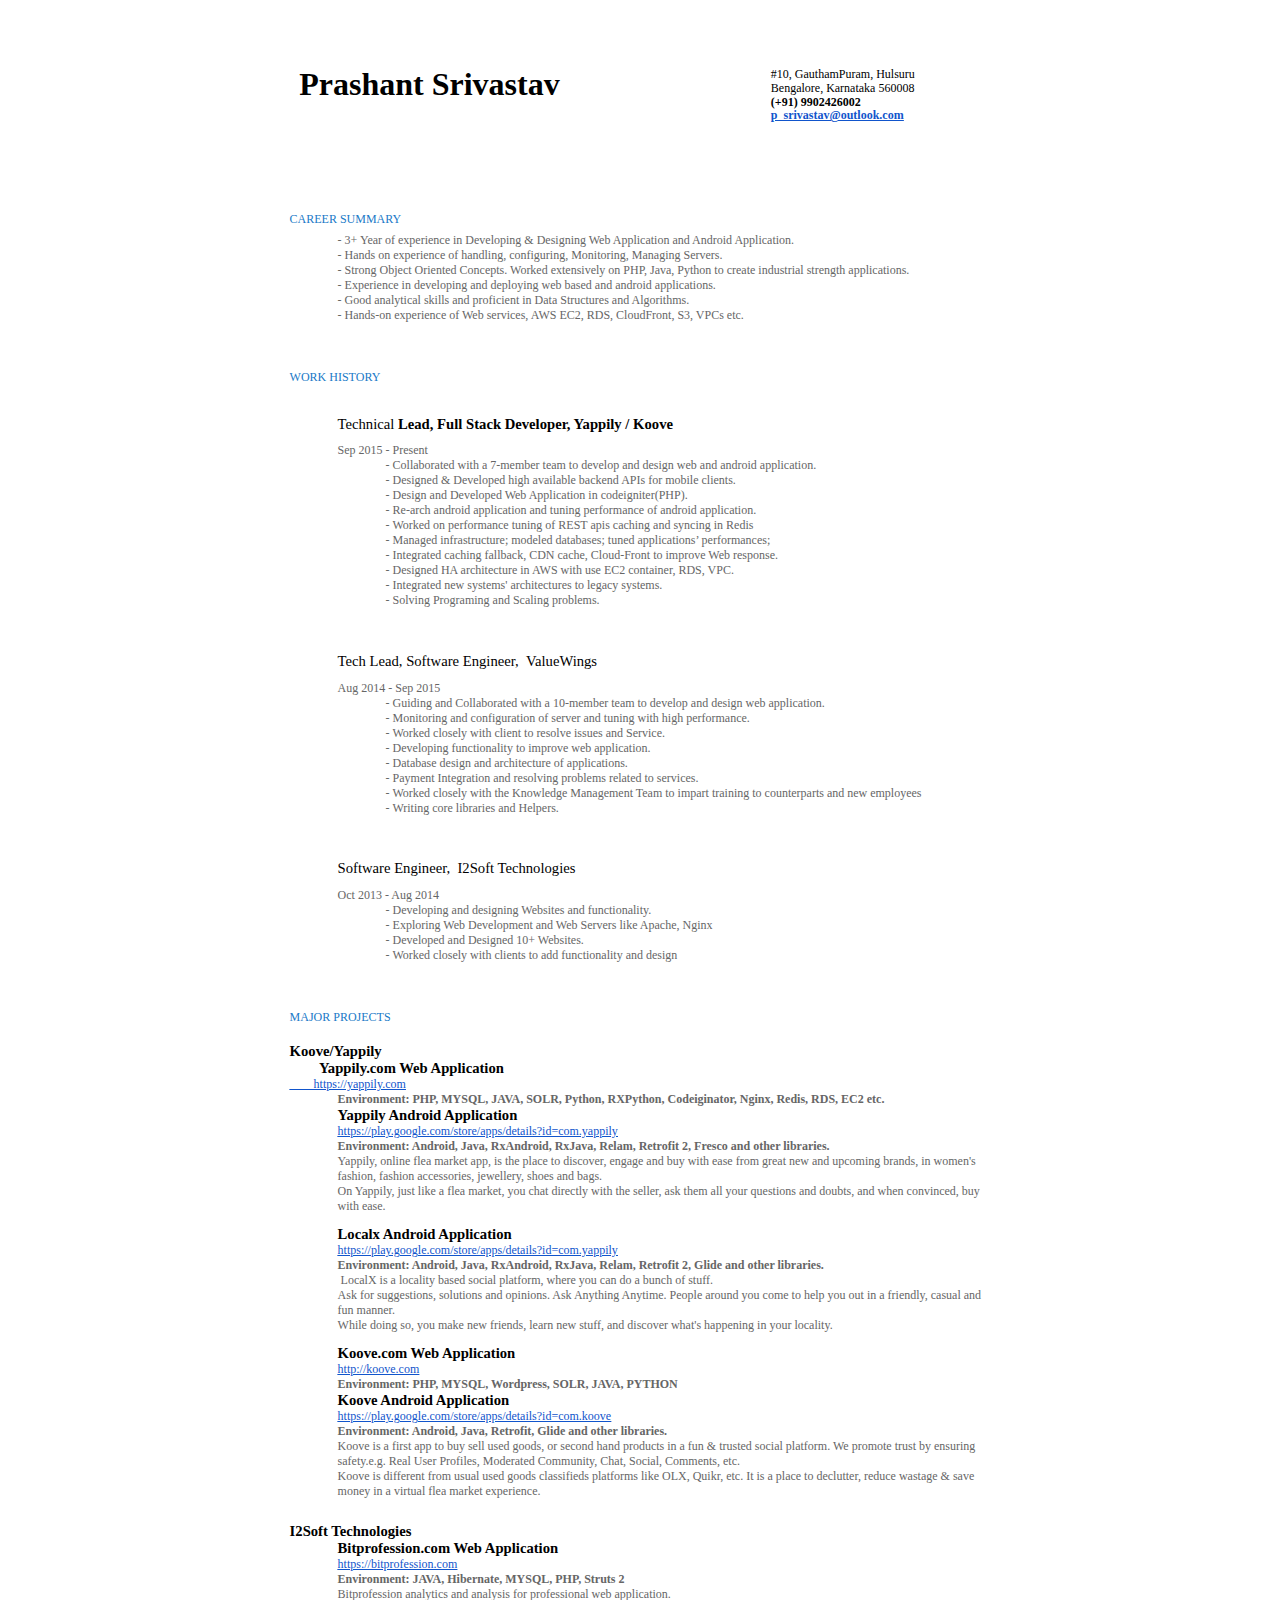
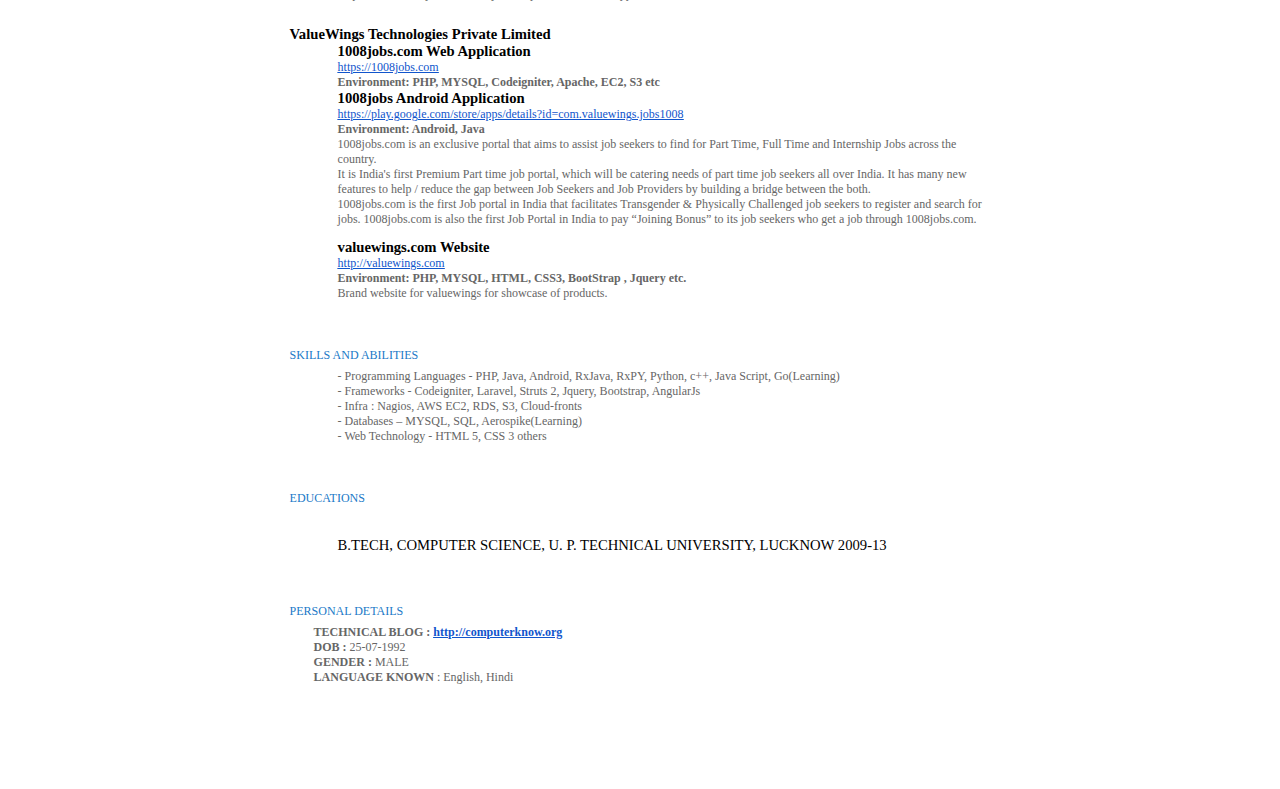
==== commit 927f27df: "center align resume" ====
--- a/index.html
+++ b/index.html
@@ -3,7 +3,12 @@
       <meta content="text/html; charset=UTF-8" http-equiv="content-type">
       <style type="text/css">@import url('https://themes.googleusercontent.com/fonts/css?kit=RFda8w1V0eDZheqfcyQ4EGb3DKsRMD34dqg1gT8Z-p6isjtAVhoKeKPV_uAAgBOSk3k702ZOKiLJc3WVjuplzPesZW2xOQ-xsNqO47m55DA');.lst-kix_d52h1clnbs3c-5>li:before{content:"\0025a0  "}.lst-kix_29umq0fhqt6d-0>li:before{content:"-  "}.lst-kix_d52h1clnbs3c-3>li:before{content:"\0025cf  "}.lst-kix_d52h1clnbs3c-2>li:before{content:"\0025a0  "}.lst-kix_d52h1clnbs3c-6>li:before{content:"\0025cf  "}.lst-kix_29umq0fhqt6d-2>li:before{content:"-  "}.lst-kix_d52h1clnbs3c-1>li:before{content:"\0025cb  "}.lst-kix_29umq0fhqt6d-1>li:before{content:"-  "}.lst-kix_29umq0fhqt6d-3>li:before{content:"-  "}.lst-kix_d52h1clnbs3c-7>li:before{content:"\0025cb  "}.lst-kix_d52h1clnbs3c-0>li:before{content:"\00200b  "}.lst-kix_d52h1clnbs3c-8>li:before{content:"\0025a0  "}.lst-kix_29umq0fhqt6d-6>li:before{content:"-  "}.lst-kix_29umq0fhqt6d-5>li:before{content:"-  "}.lst-kix_29umq0fhqt6d-7>li:before{content:"-  "}.lst-kix_29umq0fhqt6d-4>li:before{content:"-  "}.lst-kix_29umq0fhqt6d-8>li:before{content:"-  "}.lst-kix_ob7uzy1nmh3a-0>li:before{content:"-  "}.lst-kix_iuhv64114e8y-5>li:before{content:"-  "}.lst-kix_d52h1clnbs3c-4>li:before{content:"\0025cb  "}.lst-kix_iuhv64114e8y-4>li:before{content:"-  "}.lst-kix_iuhv64114e8y-3>li:before{content:"-  "}ul.lst-kix_29umq0fhqt6d-8{list-style-type:none}.lst-kix_iuhv64114e8y-2>li:before{content:"-  "}ul.lst-kix_29umq0fhqt6d-6{list-style-type:none}ul.lst-kix_29umq0fhqt6d-7{list-style-type:none}ul.lst-kix_29umq0fhqt6d-4{list-style-type:none}ul.lst-kix_29umq0fhqt6d-5{list-style-type:none}ul.lst-kix_29umq0fhqt6d-2{list-style-type:none}.lst-kix_iuhv64114e8y-1>li:before{content:"-  "}ul.lst-kix_29umq0fhqt6d-3{list-style-type:none}ul.lst-kix_29umq0fhqt6d-0{list-style-type:none}.lst-kix_iuhv64114e8y-0>li:before{content:"-  "}ul.lst-kix_29umq0fhqt6d-1{list-style-type:none}ul.lst-kix_3expns8knkd9-2{list-style-type:none}ul.lst-kix_3expns8knkd9-1{list-style-type:none}ul.lst-kix_3expns8knkd9-4{list-style-type:none}ul.lst-kix_3expns8knkd9-3{list-style-type:none}ul.lst-kix_3expns8knkd9-0{list-style-type:none}.lst-kix_5gi4bz16mwk4-2>li:before{content:"-  "}ul.lst-kix_3expns8knkd9-6{list-style-type:none}.lst-kix_5gi4bz16mwk4-1>li:before{content:"-  "}ul.lst-kix_3expns8knkd9-5{list-style-type:none}ul.lst-kix_3expns8knkd9-8{list-style-type:none}ul.lst-kix_3expns8knkd9-7{list-style-type:none}ul.lst-kix_iuhv64114e8y-4{list-style-type:none}.lst-kix_5gi4bz16mwk4-3>li:before{content:"-  "}ul.lst-kix_iuhv64114e8y-3{list-style-type:none}ul.lst-kix_iuhv64114e8y-6{list-style-type:none}.lst-kix_5gi4bz16mwk4-4>li:before{content:"-  "}ul.lst-kix_iuhv64114e8y-5{list-style-type:none}ul.lst-kix_iuhv64114e8y-0{list-style-type:none}.lst-kix_5gi4bz16mwk4-5>li:before{content:"-  "}ul.lst-kix_iuhv64114e8y-2{list-style-type:none}ul.lst-kix_iuhv64114e8y-1{list-style-type:none}.lst-kix_3expns8knkd9-0>li:before{content:"\00200b  "}.lst-kix_5gi4bz16mwk4-7>li:before{content:"-  "}.lst-kix_3expns8knkd9-1>li:before{content:"\0025cb  "}.lst-kix_5gi4bz16mwk4-6>li:before{content:"-  "}.lst-kix_5gi4bz16mwk4-8>li:before{content:"-  "}ul.lst-kix_iuhv64114e8y-8{list-style-type:none}ul.lst-kix_iuhv64114e8y-7{list-style-type:none}.lst-kix_3expns8knkd9-3>li:before{content:"\0025cf  "}.lst-kix_3expns8knkd9-2>li:before{content:"\0025a0  "}.lst-kix_3expns8knkd9-8>li:before{content:"\0025a0  "}ul.lst-kix_ob7uzy1nmh3a-0{list-style-type:none}.lst-kix_3expns8knkd9-7>li:before{content:"\0025cb  "}ul.lst-kix_ob7uzy1nmh3a-2{list-style-type:none}ul.lst-kix_ob7uzy1nmh3a-1{list-style-type:none}.lst-kix_iuhv64114e8y-6>li:before{content:"-  "}.lst-kix_3expns8knkd9-4>li:before{content:"\0025cb  "}ul.lst-kix_ob7uzy1nmh3a-8{list-style-type:none}.lst-kix_iuhv64114e8y-7>li:before{content:"-  "}ul.lst-kix_ob7uzy1nmh3a-7{list-style-type:none}.lst-kix_3expns8knkd9-5>li:before{content:"\0025a0  "}.lst-kix_3expns8knkd9-6>li:before{content:"\0025cf  "}ul.lst-kix_ob7uzy1nmh3a-4{list-style-type:none}ul.lst-kix_ob7uzy1nmh3a-3{list-style-type:none}ul.lst-kix_ob7uzy1nmh3a-6{list-style-type:none}ul.lst-kix_ob7uzy1nmh3a-5{list-style-type:none}.lst-kix_iuhv64114e8y-8>li:before{content:"-  "}ul.lst-kix_o391tqvendh0-6{list-style-type:none}ul.lst-kix_o391tqvendh0-5{list-style-type:none}ul.lst-kix_o391tqvendh0-4{list-style-type:none}ul.lst-kix_o391tqvendh0-3{list-style-type:none}ul.lst-kix_o391tqvendh0-8{list-style-type:none}ul.lst-kix_o391tqvendh0-7{list-style-type:none}ul.lst-kix_d52h1clnbs3c-5{list-style-type:none}ul.lst-kix_d52h1clnbs3c-6{list-style-type:none}ul.lst-kix_d52h1clnbs3c-7{list-style-type:none}ul.lst-kix_d52h1clnbs3c-8{list-style-type:none}ul.lst-kix_o391tqvendh0-2{list-style-type:none}ul.lst-kix_o391tqvendh0-1{list-style-type:none}ul.lst-kix_o391tqvendh0-0{list-style-type:none}ul.lst-kix_5gi4bz16mwk4-8{list-style-type:none}ul.lst-kix_d52h1clnbs3c-0{list-style-type:none}ul.lst-kix_d52h1clnbs3c-1{list-style-type:none}ul.lst-kix_5gi4bz16mwk4-6{list-style-type:none}ul.lst-kix_d52h1clnbs3c-2{list-style-type:none}ul.lst-kix_5gi4bz16mwk4-7{list-style-type:none}ul.lst-kix_d52h1clnbs3c-3{list-style-type:none}ul.lst-kix_5gi4bz16mwk4-4{list-style-type:none}ul.lst-kix_d52h1clnbs3c-4{list-style-type:none}ul.lst-kix_5gi4bz16mwk4-5{list-style-type:none}ul.lst-kix_5gi4bz16mwk4-2{list-style-type:none}ul.lst-kix_5gi4bz16mwk4-3{list-style-type:none}ul.lst-kix_5gi4bz16mwk4-0{list-style-type:none}ul.lst-kix_5gi4bz16mwk4-1{list-style-type:none}.lst-kix_5gi4bz16mwk4-0>li:before{content:"-  "}.lst-kix_o391tqvendh0-4>li:before{content:"-  "}.lst-kix_o391tqvendh0-6>li:before{content:"-  "}.lst-kix_o391tqvendh0-1>li:before{content:"-  "}.lst-kix_o391tqvendh0-5>li:before{content:"-  "}.lst-kix_o391tqvendh0-2>li:before{content:"-  "}.lst-kix_o391tqvendh0-3>li:before{content:"-  "}.lst-kix_o391tqvendh0-0>li:before{content:"-  "}.lst-kix_ob7uzy1nmh3a-3>li:before{content:"-  "}.lst-kix_ob7uzy1nmh3a-4>li:before{content:"-  "}.lst-kix_ob7uzy1nmh3a-1>li:before{content:"-  "}.lst-kix_ob7uzy1nmh3a-5>li:before{content:"-  "}.lst-kix_ob7uzy1nmh3a-2>li:before{content:"-  "}.lst-kix_ob7uzy1nmh3a-7>li:before{content:"-  "}.lst-kix_ob7uzy1nmh3a-8>li:before{content:"-  "}.lst-kix_o391tqvendh0-8>li:before{content:"-  "}.lst-kix_ob7uzy1nmh3a-6>li:before{content:"-  "}.lst-kix_o391tqvendh0-7>li:before{content:"-  "}ol{margin:0;padding:0}table td,table th{padding:0}.c24{border-right-style:solid;padding:7.2pt 7.2pt 7.2pt 7.2pt;border-bottom-color:#ffffff;border-top-width:0pt;border-right-width:0pt;border-left-color:#ffffff;vertical-align:top;border-right-color:#ffffff;border-left-width:0pt;border-top-style:solid;border-left-style:solid;border-bottom-width:0pt;width:361.8pt;border-top-color:#ffffff;border-bottom-style:solid}.c19{border-right-style:solid;padding:7.2pt 7.2pt 7.2pt 7.2pt;border-bottom-color:#ffffff;border-top-width:0pt;border-right-width:0pt;border-left-color:#ffffff;vertical-align:top;border-right-color:#ffffff;border-left-width:0pt;border-top-style:solid;border-left-style:solid;border-bottom-width:0pt;width:161.7pt;border-top-color:#ffffff;border-bottom-style:solid}.c2{color:#000000;font-weight:700;text-decoration:none;vertical-align:baseline;font-size:9pt;font-family:"Open Sans";font-style:normal}.c20{color:#000000;text-decoration:none;vertical-align:baseline;font-size:24pt;font-family:"Merriweather";font-style:normal}.c15{color:#000000;text-decoration:none;vertical-align:baseline;font-size:9pt;font-family:"Open Sans";font-style:normal}.c10{padding-top:0pt;padding-bottom:0pt;line-height:1.15;text-align:left;margin-right:15pt}.c18{padding-top:0pt;padding-bottom:6pt;line-height:1.0;text-align:left;margin-right:15pt}.c13{border-spacing:0;border-collapse:collapse;margin-right:auto}.c9{background-color:#ffffff;max-width:525.6pt;padding:28.8pt 43.2pt 43.2pt 43.2pt}.c6{margin-left:72pt;padding-left:0pt}.c14{color:inherit;text-decoration:inherit}.c12{font-size:11pt;color:#000000}.c4{text-indent:36pt;page-break-after:avoid}.c17{padding:0;margin:0}.c8{color:#1155cc;text-decoration:underline}.c1{font-weight:400}.c5{text-indent:36pt}.c11{font-weight:700}.c23{font-family:"Open Sans"}.c0{height:9pt}.c16{font-size:6pt}.c22{height:80pt}.c7{padding-left:0pt}.c3{margin-left:36pt}.c21{line-height:1.0}.title{padding-top:0pt;color:#000000;font-weight:700;font-size:36pt;padding-bottom:6pt;font-family:"Merriweather";line-height:1.0;text-align:left}.subtitle{padding-top:0pt;color:#000000;font-size:9pt;padding-bottom:0pt;font-family:"Open Sans";line-height:1.15;text-align:left}li{color:#666666;font-size:9pt;font-family:"Merriweather"}p{margin:0;color:#666666;font-size:9pt;font-family:"Merriweather"}h1{padding-top:30pt;color:#2079c7;font-weight:700;font-size:9pt;padding-bottom:0pt;font-family:"Open Sans";line-height:1.0;text-align:left}h2{padding-top:16pt;color:#000000;font-weight:700;font-size:11pt;padding-bottom:0pt;font-family:"Merriweather";line-height:1.0;page-break-after:avoid;text-align:left}h3{padding-top:5pt;color:#666666;font-size:8pt;padding-bottom:5pt;font-family:"Open Sans";line-height:1.0;page-break-after:avoid;text-align:left}h4{padding-top:8pt;color:#666666;text-decoration:underline;font-size:11pt;padding-bottom:0pt;font-family:"Trebuchet MS";line-height:1.3;page-break-after:avoid;text-align:left}h5{padding-top:8pt;color:#666666;font-size:11pt;padding-bottom:0pt;font-family:"Trebuchet MS";line-height:1.3;page-break-after:avoid;text-align:left}h6{padding-top:8pt;color:#666666;font-size:11pt;padding-bottom:0pt;font-family:"Trebuchet MS";line-height:1.3;page-break-after:avoid;font-style:italic;text-align:left}</style>
    </head>
-   <body class="c9">
+   <body class="c9" style="    text-align: center;
+    width: 100%;
+    margin-left: auto;
+    margin-right: auto;">
+     <div class="" style="text-align:left">
+
       <p class="c0 c21"><span class="c1 c16"></span></p>
       <a id="t.84cca5f0678a80f95a69f7705d7d921e69f4b999"></a><a id="t.0"></a>
       <table class="c13">
@@ -129,8 +134,8 @@
          <li class="c7 c3"><span class="c1">Web Technology - HTML 5, CSS 3 others</span></li>
       </ul>
       <h1 class="" id="h.d1j6dop669h1"><span class="c1">EDUCATIONS</span></h1>
-      <h2 class="c4" id="h.ybutf8at14ev"><span class="c1">B.TECH, COMPUTER SCIENCE, U. P. TECHNICAL UNIVERSITY, LUCKNOW </span></h2>
-      <p class=""><span class="c1">&nbsp;&nbsp;&nbsp;&nbsp;&nbsp;&nbsp;&nbsp;&nbsp;2009-13</span></p>
+      <h2 class="c4" id="h.ybutf8at14ev"><span class="c1">B.TECH, COMPUTER SCIENCE, U. P. TECHNICAL UNIVERSITY, LUCKNOW 2009-13</span></h2>
+      <!-- <p class=""><span class="c1">&nbsp;&nbsp;&nbsp;&nbsp;&nbsp;&nbsp;&nbsp;&nbsp;2009-13</span></p> -->
       <h1 class="" id="h.ws7dmk5g4o4m"><span class="c1">PERSONAL DETAILS</span></h1>
       <p class=""><span class="c1">&nbsp;&nbsp;&nbsp;&nbsp;&nbsp;&nbsp;&nbsp;&nbsp;</span><span class="c11">TECHNICAL BLOG : </span><span class="c8 c11"><a class="c14" href="https://www.google.com/url?q=http://computerknow.org&amp;sa=D&amp;ust=1484158141933000&amp;usg=AFQjCNGJaqUmeG5wgMfSXWJSVZX8zebi3A">http://computerknow.org</a></span></p>
       <p class=""><span class="c1">&nbsp;&nbsp;&nbsp;&nbsp;&nbsp;&nbsp;&nbsp;&nbsp;</span><span class="c11">DOB : </span><span class="c1">25-07-1992</span></p>
@@ -139,5 +144,7 @@
       <p class="c0"><span class="c1"></span></p>
       <p class="c5 c0"><span class="c11"></span></p>
       <p class=""><span class="c1">&nbsp;&nbsp;&nbsp;&nbsp;&nbsp;&nbsp;&nbsp;&nbsp;</span></p>
+    </div>
+
    </body>
 </html>
